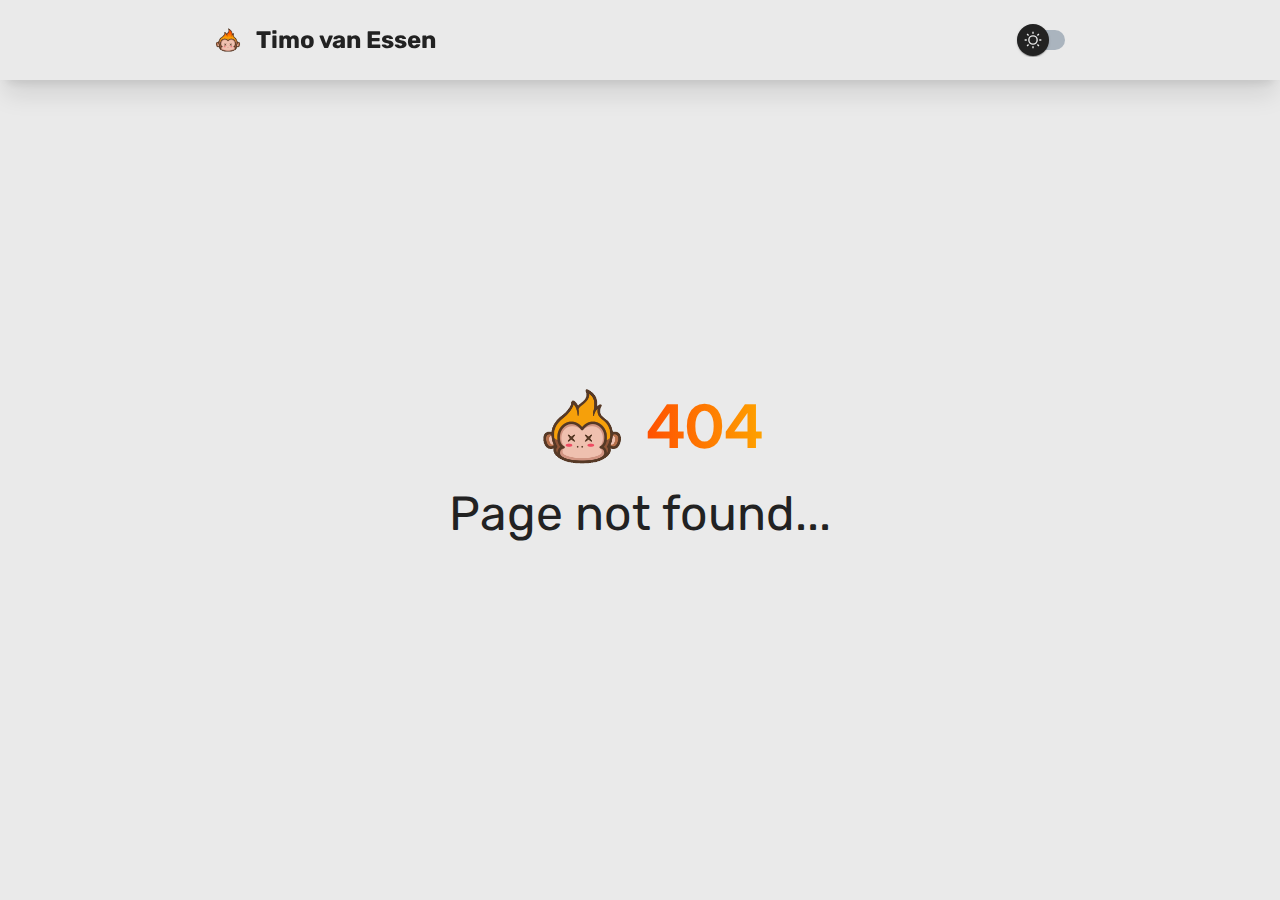
==== index.html @ e073c3da "Updates" ====
<!doctype html><html lang="en"><head><meta charset="utf-8"/><link rel="icon" href="/images/favicon-64x64.png"/><meta name="viewport" content="width=device-width,initial-scale=1"/><meta name="theme-color" content="#000000"/><meta name="description" content="Portfolio Timo van Essen"/><meta property="og:title" content="Portfolio"/><meta property="og:type" content="website"/><meta property="og:url" content=""/><meta property="og:image" content="/transparent_b.gif"/><meta property="og:description" content="Hello I'm tymish! ;)"/><meta name="theme-color" content="#333"/><link rel="apple-touch-icon" href="/logo192.png"/><link rel="manifest" href="/manifest.json"/><title>Portfolio Timo</title><script defer="defer" src="/static/js/main.4c21c8a5.js"></script><link href="/static/css/main.66a702f2.css" rel="stylesheet"></head><body><form name="test" netlify netlify-honeypot="bot-field" hidden><input name="name"/> <input type="email" name="email"/> <textarea name="message"></textarea></form><noscript>You need to enable JavaScript to run this app.</noscript><div id="root"></div></body></html>
---- static/css/main.66a702f2.css ----
@import url(https://fonts.googleapis.com/css2?family=Roboto:wght@300;400;500;700&display=swap);@import url(https://fonts.googleapis.com/css2?family=Quicksand:wght@300;400;500;600;700&display=swap);@import url(https://fonts.googleapis.com/css2?family=Inter:wght@100;200;300;400;500;600;700;800;900&display=swap);@import url(https://fonts.googleapis.com/css2?family=Rubik:wght@300;400;700&display=swap);@import url(https://fonts.googleapis.com/icon?family=Material+Icons);

/* 
! tailwindcss v3.0.15 | MIT License | https://tailwindcss.com 
*/*,:after,:before{border:0 solid #e5e7eb;box-sizing:border-box}:after,:before{--tw-content:""}html{-webkit-text-size-adjust:100%;font-family:ui-sans-serif,system-ui,-apple-system,BlinkMacSystemFont,Segoe UI,Roboto,Helvetica Neue,Arial,Noto Sans,sans-serif,Apple Color Emoji,Segoe UI Emoji,Segoe UI Symbol,Noto Color Emoji;line-height:1.5;tab-size:4}body{line-height:inherit;margin:0}hr{border-top-width:1px;color:inherit;height:0}abbr:where([title]){-webkit-text-decoration:underline dotted;text-decoration:underline dotted}h1,h2,h3,h4,h5,h6{font-size:inherit;font-weight:inherit}a{color:inherit;text-decoration:inherit}b,strong{font-weight:bolder}code,kbd,pre,samp{font-family:ui-monospace,SFMono-Regular,Menlo,Monaco,Consolas,Liberation Mono,Courier New,monospace;font-size:1em}small{font-size:80%}sub,sup{font-size:75%;line-height:0;position:relative;vertical-align:baseline}sub{bottom:-.25em}sup{top:-.5em}table{border-collapse:collapse;border-color:inherit;text-indent:0}button,input,optgroup,select,textarea{color:inherit;font-family:inherit;font-size:100%;line-height:inherit;margin:0;padding:0}button,select{text-transform:none}[type=button],[type=reset],[type=submit],button{-webkit-appearance:button;background-color:transparent;background-image:none}:-moz-focusring{outline:auto}:-moz-ui-invalid{box-shadow:none}progress{vertical-align:baseline}::-webkit-inner-spin-button,::-webkit-outer-spin-button{height:auto}[type=search]{-webkit-appearance:textfield;outline-offset:-2px}::-webkit-search-decoration{-webkit-appearance:none}::-webkit-file-upload-button{-webkit-appearance:button;font:inherit}summary{display:list-item}blockquote,dd,dl,figure,h1,h2,h3,h4,h5,h6,hr,p,pre{margin:0}fieldset{margin:0}fieldset,legend{padding:0}menu,ol,ul{list-style:none;margin:0;padding:0}textarea{resize:vertical}input::-webkit-input-placeholder,textarea::-webkit-input-placeholder{color:#9ca3af;opacity:1}input:-ms-input-placeholder,textarea:-ms-input-placeholder{color:#9ca3af;opacity:1}input::placeholder,textarea::placeholder{color:#9ca3af;opacity:1}[role=button],button{cursor:pointer}:disabled{cursor:default}audio,canvas,embed,iframe,img,object,svg,video{display:block;vertical-align:middle}img,video{height:auto;max-width:100%}[hidden]{display:none}*,:after,:before{--tw-translate-x:0;--tw-translate-y:0;--tw-rotate:0;--tw-skew-x:0;--tw-skew-y:0;--tw-scale-x:1;--tw-scale-y:1;--tw-pan-x: ;--tw-pan-y: ;--tw-pinch-zoom: ;--tw-scroll-snap-strictness:proximity;--tw-ordinal: ;--tw-slashed-zero: ;--tw-numeric-figure: ;--tw-numeric-spacing: ;--tw-numeric-fraction: ;--tw-ring-inset: ;--tw-ring-offset-width:0px;--tw-ring-offset-color:#fff;--tw-ring-color:rgba(59,130,246,.5);--tw-ring-offset-shadow:0 0 #0000;--tw-ring-shadow:0 0 #0000;--tw-shadow:0 0 #0000;--tw-shadow-colored:0 0 #0000;--tw-blur: ;--tw-brightness: ;--tw-contrast: ;--tw-grayscale: ;--tw-hue-rotate: ;--tw-invert: ;--tw-saturate: ;--tw-sepia: ;--tw-drop-shadow: ;--tw-backdrop-blur: ;--tw-backdrop-brightness: ;--tw-backdrop-contrast: ;--tw-backdrop-grayscale: ;--tw-backdrop-hue-rotate: ;--tw-backdrop-invert: ;--tw-backdrop-opacity: ;--tw-backdrop-saturate: ;--tw-backdrop-sepia: }.fixed{position:fixed}.absolute{position:absolute}.relative{position:relative}.inset-x-0{left:0;right:0}.top-0{top:0}.col-span-3{grid-column:span 3/span 3}.m-4{margin:1rem}.my-8{margin-bottom:2rem;margin-top:2rem}.mx-2{margin-left:.5rem;margin-right:.5rem}.mx-8{margin-left:2rem;margin-right:2rem}.mx-auto{margin-left:auto;margin-right:auto}.mx-4{margin-left:1rem;margin-right:1rem}.mt-8{margin-top:2rem}.mb-6{margin-bottom:1.5rem}.mt-6{margin-top:1.5rem}.flex{display:flex}.grid{display:grid}.hidden{display:none}.h-32{height:8rem}.h-20{height:5rem}.h-full{height:100%}.h-48{height:12rem}.min-h-screen{min-height:100vh}.w-full{width:100%}.w-32{width:8rem}.w-72{width:18rem}.max-w-sm{max-width:24rem}.max-w-4xl{max-width:56rem}.flex-grow{flex-grow:1}.basis-1\/2{flex-basis:50%}.transform{-webkit-transform:translate(var(--tw-translate-x),var(--tw-translate-y)) rotate(var(--tw-rotate)) skewX(var(--tw-skew-x)) skewY(var(--tw-skew-y)) scaleX(var(--tw-scale-x)) scaleY(var(--tw-scale-y));transform:translate(var(--tw-translate-x),var(--tw-translate-y)) rotate(var(--tw-rotate)) skewX(var(--tw-skew-x)) skewY(var(--tw-skew-y)) scaleX(var(--tw-scale-x)) scaleY(var(--tw-scale-y))}.resize{resize:both}.grid-cols-3{grid-template-columns:repeat(3,minmax(0,1fr))}.grid-cols-1{grid-template-columns:repeat(1,minmax(0,1fr))}.flex-col{flex-direction:column}.place-items-center{place-items:center}.items-center{align-items:center}.justify-end{justify-content:flex-end}.justify-center{justify-content:center}.justify-between{justify-content:space-between}.gap-2{gap:.5rem}.gap-8{gap:2rem}.gap-16{gap:4rem}.gap-6{gap:1.5rem}.space-x-4>:not([hidden])~:not([hidden]){--tw-space-x-reverse:0;margin-left:calc(1rem*(1 - var(--tw-space-x-reverse)));margin-right:calc(1rem*var(--tw-space-x-reverse))}.space-x-2>:not([hidden])~:not([hidden]){--tw-space-x-reverse:0;margin-left:calc(.5rem*(1 - var(--tw-space-x-reverse)));margin-right:calc(.5rem*var(--tw-space-x-reverse))}.self-center{align-self:center}.rounded-xl{border-radius:.75rem}.border-t-2{border-top-width:2px}.border-inherit{border-color:inherit}.bg-violet-700{--tw-bg-opacity:1;background-color:rgb(109 40 217/var(--tw-bg-opacity))}.bg-opacity-60{--tw-bg-opacity:0.6}.bg-cover{background-size:cover}.p-1{padding:.25rem}.py-32{padding-bottom:8rem;padding-top:8rem}.px-4{padding-left:1rem;padding-right:1rem}.pb-2{padding-bottom:.5rem}.pt-2{padding-top:.5rem}.pb-3{padding-bottom:.75rem}.text-center{text-align:center}.font-inter{font-family:Inter,sans-serif}.text-xl{font-size:1.25rem;line-height:1.75rem}.text-2xl{font-size:1.5rem;line-height:2rem}.text-4xl{font-size:2.25rem;line-height:2.5rem}.text-6xl{font-size:3.75rem;line-height:1}.text-5xl{font-size:3rem;line-height:1}.font-extrabold{font-weight:800}.font-bold{font-weight:700}.shadow-xl{--tw-shadow:0 20px 25px -5px rgba(0,0,0,.1),0 8px 10px -6px rgba(0,0,0,.1);--tw-shadow-colored:0 20px 25px -5px var(--tw-shadow-color),0 8px 10px -6px var(--tw-shadow-color);box-shadow:0 0 #0000,0 0 #0000,var(--tw-shadow);box-shadow:var(--tw-ring-offset-shadow,0 0 #0000),var(--tw-ring-shadow,0 0 #0000),var(--tw-shadow)}.transition{transition-duration:.15s;transition-property:color,background-color,border-color,fill,stroke,opacity,box-shadow,-webkit-text-decoration-color,-webkit-transform,-webkit-filter,-webkit-backdrop-filter;transition-property:color,background-color,border-color,text-decoration-color,fill,stroke,opacity,box-shadow,transform,filter,backdrop-filter;transition-property:color,background-color,border-color,text-decoration-color,fill,stroke,opacity,box-shadow,transform,filter,backdrop-filter,-webkit-text-decoration-color,-webkit-transform,-webkit-filter,-webkit-backdrop-filter;transition-timing-function:cubic-bezier(.4,0,.2,1)}@media (min-width:640px){.sm\:col-span-2{grid-column:span 2/span 2}.sm\:m-8{margin:2rem}.sm\:mx-8{margin-left:2rem;margin-right:2rem}.sm\:flex{display:flex}.sm\:hidden{display:none}.sm\:h-64{height:16rem}.sm\:w-96{width:24rem}.sm\:max-w-sm{max-width:24rem}.sm\:grid-cols-3{grid-template-columns:repeat(3,minmax(0,1fr))}.sm\:justify-between{justify-content:space-between}}@media (min-width:768px){.md\:mx-4{margin-left:1rem;margin-right:1rem}.md\:mx-0{margin-left:0;margin-right:0}.md\:block{display:block}.md\:h-48{height:12rem}.md\:w-96{width:24rem}.md\:w-64{width:16rem}.md\:w-48{width:12rem}.md\:max-w-md{max-width:28rem}.md\:max-w-4xl{max-width:56rem}.md\:grid-cols-2{grid-template-columns:repeat(2,minmax(0,1fr))}.md\:justify-center{justify-content:center}.md\:text-4xl{font-size:2.25rem;line-height:2.5rem}.md\:text-2xl{font-size:1.5rem;line-height:2rem}}@media (min-width:1024px){.lg\:mx-96{margin-left:24rem;margin-right:24rem}.lg\:flex{display:flex}.lg\:h-64{height:16rem}.lg\:w-64{width:16rem}.lg\:max-w-7xl{max-width:80rem}.lg\:grid-cols-4{grid-template-columns:repeat(4,minmax(0,1fr))}.lg\:grid-cols-2{grid-template-columns:repeat(2,minmax(0,1fr))}}@media (min-width:1280px){.xl\:grid-cols-3{grid-template-columns:repeat(3,minmax(0,1fr))}}.navbar{z-index:10}.mobile-menu,.navbar{background-color:var(--background-color);color:var(--text-color);transition:var(--dark-mode-transition)}:root{--background-color:#eaeaea;--text-color:#222;--hover-color:#aeaeae;--tw-shadow-color:#000;--dark-mode-transition:background-color 1.5s,color 1.5s;--primary-color:#ff9d00;--linear-gradient:linear-gradient(90deg,#ff5001,#fea200)}[data-theme=dark]{--background-color:#222;--text-color:#eaeaea;--hover-color:#444;--tw-shadow-color:#fff}[data-theme=dark][data-theme-initial=true]{--dark-mode-transition:none}body{background-color:#eaeaea;background-color:var(--background-color);color:#222;color:var(--text-color);font-family:Rubik,sans-serif;transition:background-color 1.5s,color 1.5s;transition:var(--dark-mode-transition)}svg path{fill:currentColor}.no-scroll{overflow:hidden}a:active{color:#222;color:var(--text-color)}main{margin-top:6rem}.rsis-container>div{background-position:50%!important;background-repeat:no-repeat!important;background-size:contain!important}.blur-filter{-webkit-filter:blur(1.75px);filter:blur(1.75px)}.gradient-text{-webkit-text-fill-color:transparent;background:#6312c7;background:var(--linear-gradient);background-clip:text;-webkit-background-clip:text}.headerAnchor{display:block;position:relative;top:-5rem;visibility:hidden}.title{font-size:2rem;font-weight:700}.project-title{background:var(--background-color);color:var(--text-color)}.btn{background:var(--text-color);border-radius:12px;color:var(--background-color);font-family:Inter,sans-serif;padding:12px}.btn:focus,.btn:hover{background:var(--linear-gradient);color:var(--text-color)}.btn:focus,[data-theme=light] .btn:hover{color:var(--background-color)}.social path{stroke:var(--text-color);stroke-width:8px;color:var(--text-color)}.social{-webkit-filter:var(--social-box-shadow);filter:var(--social-box-shadow);transition:.35s}.social:focus,.social:hover{opacity:75%}.react-spinner-loader-swing div{border-radius:50%;float:left;height:1em;width:1em}.react-spinner-loader-swing div:first-of-type{background:linear-gradient(90deg,#385c78 0,#325774)}.react-spinner-loader-swing div:nth-of-type(2){background:linear-gradient(90deg,#325774 0,#47536a)}.react-spinner-loader-swing div:nth-of-type(3){background:linear-gradient(90deg,#4a5369 0,#6b4d59)}.react-spinner-loader-swing div:nth-of-type(4){background:linear-gradient(90deg,#744c55 0,#954646)}.react-spinner-loader-swing div:nth-of-type(5){background:linear-gradient(90deg,#9c4543 0,#bb4034)}.react-spinner-loader-swing div:nth-of-type(6){background:linear-gradient(90deg,#c33f31 0,#d83b27)}.react-spinner-loader-swing div:nth-of-type(7){background:linear-gradient(90deg,#da3b26 0,#db412c)}.react-spinner-loader-shadow{clear:left;padding-top:1.5em}.react-spinner-loader-shadow div{background:#e3dbd2;border-radius:50%;-webkit-filter:blur(1px);filter:blur(1px);float:left;height:.25em;width:1em}.react-spinner-loader-shadow .react-spinner-loader-shadow-l{background:#d5d8d6}.react-spinner-loader-shadow .react-spinner-loader-shadow-r{background:#eed3ca}@-webkit-keyframes ball-l{0%,50%{-webkit-transform:rotate(0) translateX(0);transform:rotate(0) translateX(0)}to{-webkit-transform:rotate(50deg) translateX(-2.5em);transform:rotate(50deg) translateX(-2.5em)}}@keyframes ball-l{0%,50%{-webkit-transform:rotate(0) translate(0);transform:rotate(0) translateX(0)}to{-webkit-transform:rotate(50deg) translateX(-2.5em);transform:rotate(50deg) translateX(-2.5em)}}@-webkit-keyframes ball-r{0%{-webkit-transform:rotate(-50deg) translateX(2.5em);transform:rotate(-50deg) translateX(2.5em)}50%,to{-webkit-transform:rotate(0) translateX(0);transform:rotate(0) translateX(0)}}@keyframes ball-r{0%{-webkit-transform:rotate(-50deg) translateX(2.5em);transform:rotate(-50deg) translateX(2.5em)}50%,to{-webkit-transform:rotate(0) translateX(0);transform:rotate(0) translateX(0)}}@-webkit-keyframes shadow-l-n{0%,50%{opacity:.5;-webkit-transform:translateX(0);transform:translateX(0)}to{opacity:.125;-webkit-transform:translateX(-1.57em);transform:translateX(-1.75em)}}@keyframes shadow-l-n{0%,50%{opacity:.5;-webkit-transform:translateX(0);transform:translateX(0)}to{opacity:.125;-webkit-transform:translateX(-1.75);transform:translateX(-1.75em)}}@-webkit-keyframes shadow-r-n{0%{opacity:.125;-webkit-transform:translateX(1.75em);transform:translateX(1.75em)}50%,to{opacity:.5;-webkit-transform:translateX(0);transform:translateX(0)}}@keyframes shadow-r-n{0%{opacity:.125;-webkit-transform:translateX(1.75em);transform:translateX(1.75em)}50%,to{opacity:.5;-webkit-transform:translateX(0);transform:translateX(0)}}.react-spinner-loader-swing-l{-webkit-animation:ball-l .425s ease-in-out infinite alternate;animation:ball-l .425s ease-in-out infinite alternate}.react-spinner-loader-swing-r{-webkit-animation:ball-r .425s ease-in-out infinite alternate;animation:ball-r .425s ease-in-out infinite alternate}.react-spinner-loader-shadow-l{-webkit-animation:shadow-l-n .425s ease-in-out infinite alternate;animation:shadow-l-n .425s ease-in-out infinite alternate}.react-spinner-loader-shadow-r{-webkit-animation:shadow-r-n .425s ease-in-out infinite alternate;animation:shadow-r-n .425s ease-in-out infinite alternate}.react-spinner-loader-svg-calLoader{animation:loader-spin 1.4s linear infinite;-webkit-animation:loader-spin 1.4s linear infinite;height:230px;-webkit-transform-origin:115px 115px;transform-origin:115px 115px;width:230px}.react-spinner-loader-svg-cal-loader__path{animation:loader-path 1.4s ease-in-out infinite;-webkit-animation:loader-path 1.4s ease-in-out infinite}@-webkit-keyframes loader-spin{to{-webkit-transform:rotate(1turn);transform:rotate(1turn)}}@keyframes loader-spin{to{-webkit-transform:rotate(1turn);transform:rotate(1turn)}}@-webkit-keyframes loader-path{0%{stroke-dasharray:0,580,0,0,0,0,0,0,0}50%{stroke-dasharray:0,450,10,30,10,30,10,30,10}to{stroke-dasharray:0,580,0,0,0,0,0,0,0}}@keyframes loader-path{0%{stroke-dasharray:0,580,0,0,0,0,0,0,0}50%{stroke-dasharray:0,450,10,30,10,30,10,30,10}to{stroke-dasharray:0,580,0,0,0,0,0,0,0}}.react-spinner-loader-svg svg{-webkit-transform-origin:50% 65%;transform-origin:50% 65%}.react-spinner-loader-svg svg polygon{stroke-dasharray:17;-webkit-animation:dash 2.5s cubic-bezier(.35,.04,.63,.95) infinite;animation:dash 2.5s cubic-bezier(.35,.04,.63,.95) infinite}@-webkit-keyframes dash{to{stroke-dashoffset:136}}@keyframes dash{to{stroke-dashoffset:136}}@-webkit-keyframes rotate{to{-webkit-transform:rotate(1turn);transform:rotate(1turn)}}@keyframes rotate{to{-webkit-transform:rotate(1turn);transform:rotate(1turn)}}
/*# sourceMappingURL=main.66a702f2.css.map*/
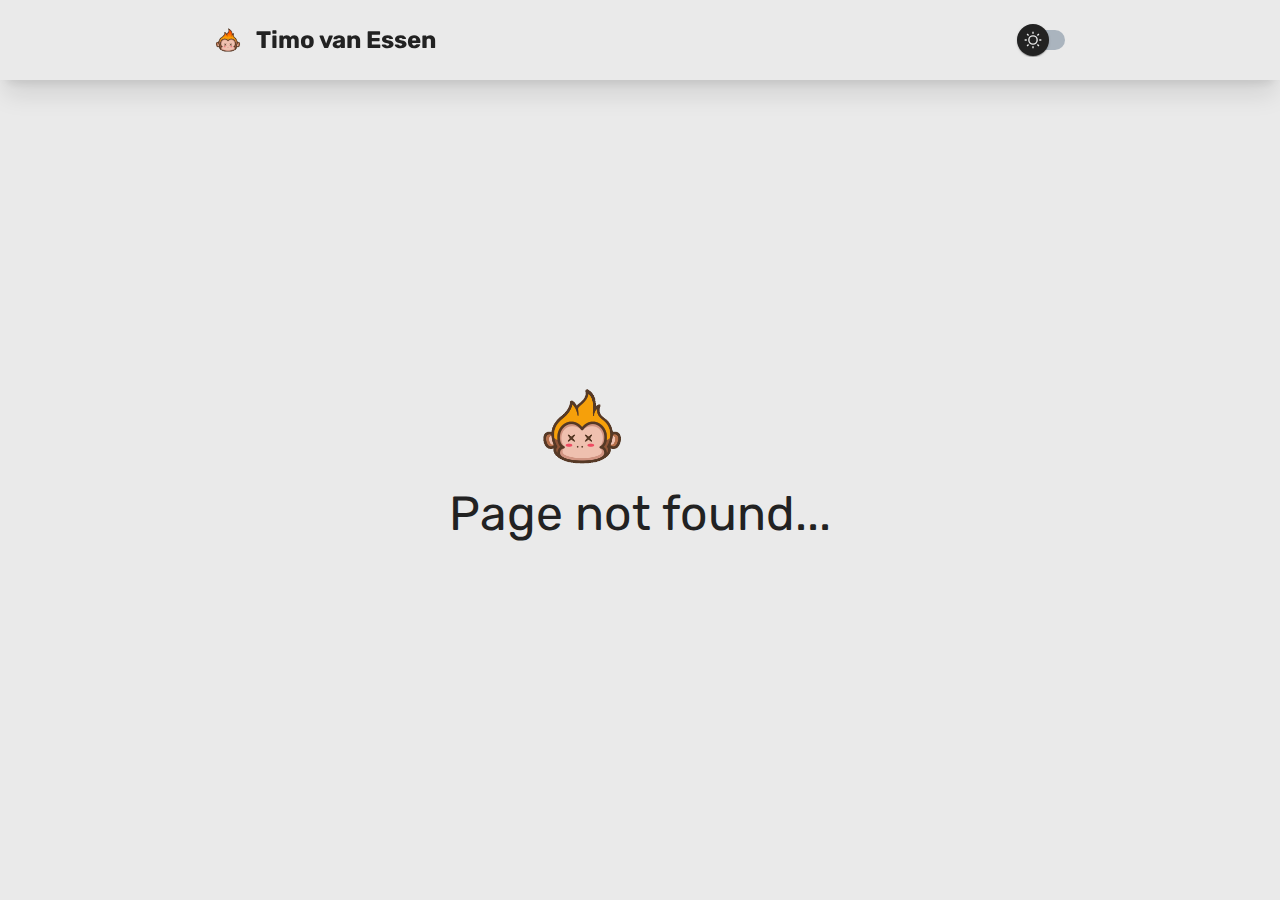
==== commit 542bbebf: "Updates" ====
--- a/index.html
+++ b/index.html
@@ -1 +1 @@
-<!doctype html><html lang="en"><head><meta charset="utf-8"/><link rel="icon" href="/images/favicon-64x64.png"/><meta name="viewport" content="width=device-width,initial-scale=1"/><meta name="theme-color" content="#000000"/><meta name="description" content="Portfolio Timo van Essen"/><meta property="og:title" content="Portfolio"/><meta property="og:type" content="website"/><meta property="og:url" content=""/><meta property="og:image" content="/transparent_b.gif"/><meta property="og:description" content="Hello I'm tymish! ;)"/><meta name="theme-color" content="#333"/><link rel="apple-touch-icon" href="/logo192.png"/><link rel="manifest" href="/manifest.json"/><title>Portfolio Timo</title><script defer="defer" src="/static/js/main.4c21c8a5.js"></script><link href="/static/css/main.66a702f2.css" rel="stylesheet"></head><body><form name="test" netlify netlify-honeypot="bot-field" hidden><input name="name"/> <input type="email" name="email"/> <textarea name="message"></textarea></form><noscript>You need to enable JavaScript to run this app.</noscript><div id="root"></div></body></html>+<!doctype html><html lang="en"><head><meta charset="utf-8"/><link rel="icon" href="/images/favicon-64x64.png"/><meta name="viewport" content="width=device-width,initial-scale=1"/><meta name="theme-color" content="#000000"/><meta name="description" content="Portfolio Timo van Essen"/><meta property="og:title" content="Portfolio"/><meta property="og:type" content="website"/><meta property="og:url" content=""/><meta property="og:image" content="/transparent_b.gif"/><meta property="og:description" content="Hello I'm tymish! ;)"/><meta name="theme-color" content="#333"/><link rel="apple-touch-icon" href="/logo192.png"/><link rel="manifest" href="/manifest.json"/><title>Portfolio Timo</title><script defer="defer" src="/static/js/main.0583b42e.js"></script><link href="/static/css/main.79dd9ad9.css" rel="stylesheet"></head><body><form name="test" netlify netlify-honeypot="bot-field" hidden><input name="name"/> <input type="email" name="email"/> <textarea name="message"></textarea></form><noscript>You need to enable JavaScript to run this app.</noscript><div id="root"></div></body></html>--- a/static/css/main.79dd9ad9.css
+++ b/static/css/main.79dd9ad9.css
@@ -0,0 +1,6 @@
+@import url(https://fonts.googleapis.com/css2?family=Roboto:wght@300;400;500;700&display=swap);@import url(https://fonts.googleapis.com/css2?family=Inter:wght@100;200;300;400;500;600;700;800;900&display=swap);@import url(https://fonts.googleapis.com/css2?family=Rubik:wght@300;400;700&display=swap);@import url(https://fonts.googleapis.com/icon?family=Material+Icons);
+
+/* 
+! tailwindcss v3.0.15 | MIT License | https://tailwindcss.com 
+*/*,:after,:before{border:0 solid #e5e7eb;box-sizing:border-box}:after,:before{--tw-content:""}html{-webkit-text-size-adjust:100%;font-family:ui-sans-serif,system-ui,-apple-system,BlinkMacSystemFont,Segoe UI,Roboto,Helvetica Neue,Arial,Noto Sans,sans-serif,Apple Color Emoji,Segoe UI Emoji,Segoe UI Symbol,Noto Color Emoji;line-height:1.5;tab-size:4}body{line-height:inherit;margin:0}hr{border-top-width:1px;color:inherit;height:0}abbr:where([title]){-webkit-text-decoration:underline dotted;text-decoration:underline dotted}h1,h2,h3,h4,h5,h6{font-size:inherit;font-weight:inherit}a{color:inherit;text-decoration:inherit}b,strong{font-weight:bolder}code,kbd,pre,samp{font-family:ui-monospace,SFMono-Regular,Menlo,Monaco,Consolas,Liberation Mono,Courier New,monospace;font-size:1em}small{font-size:80%}sub,sup{font-size:75%;line-height:0;position:relative;vertical-align:baseline}sub{bottom:-.25em}sup{top:-.5em}table{border-collapse:collapse;border-color:inherit;text-indent:0}button,input,optgroup,select,textarea{color:inherit;font-family:inherit;font-size:100%;line-height:inherit;margin:0;padding:0}button,select{text-transform:none}[type=button],[type=reset],[type=submit],button{-webkit-appearance:button;background-color:transparent;background-image:none}:-moz-focusring{outline:auto}:-moz-ui-invalid{box-shadow:none}progress{vertical-align:baseline}::-webkit-inner-spin-button,::-webkit-outer-spin-button{height:auto}[type=search]{-webkit-appearance:textfield;outline-offset:-2px}::-webkit-search-decoration{-webkit-appearance:none}::-webkit-file-upload-button{-webkit-appearance:button;font:inherit}summary{display:list-item}blockquote,dd,dl,figure,h1,h2,h3,h4,h5,h6,hr,p,pre{margin:0}fieldset{margin:0}fieldset,legend{padding:0}menu,ol,ul{list-style:none;margin:0;padding:0}textarea{resize:vertical}input::-webkit-input-placeholder,textarea::-webkit-input-placeholder{color:#9ca3af;opacity:1}input:-ms-input-placeholder,textarea:-ms-input-placeholder{color:#9ca3af;opacity:1}input::placeholder,textarea::placeholder{color:#9ca3af;opacity:1}[role=button],button{cursor:pointer}:disabled{cursor:default}audio,canvas,embed,iframe,img,object,svg,video{display:block;vertical-align:middle}img,video{height:auto;max-width:100%}[hidden]{display:none}*,:after,:before{--tw-translate-x:0;--tw-translate-y:0;--tw-rotate:0;--tw-skew-x:0;--tw-skew-y:0;--tw-scale-x:1;--tw-scale-y:1;--tw-pan-x: ;--tw-pan-y: ;--tw-pinch-zoom: ;--tw-scroll-snap-strictness:proximity;--tw-ordinal: ;--tw-slashed-zero: ;--tw-numeric-figure: ;--tw-numeric-spacing: ;--tw-numeric-fraction: ;--tw-ring-inset: ;--tw-ring-offset-width:0px;--tw-ring-offset-color:#fff;--tw-ring-color:rgba(59,130,246,.5);--tw-ring-offset-shadow:0 0 #0000;--tw-ring-shadow:0 0 #0000;--tw-shadow:0 0 #0000;--tw-shadow-colored:0 0 #0000;--tw-blur: ;--tw-brightness: ;--tw-contrast: ;--tw-grayscale: ;--tw-hue-rotate: ;--tw-invert: ;--tw-saturate: ;--tw-sepia: ;--tw-drop-shadow: ;--tw-backdrop-blur: ;--tw-backdrop-brightness: ;--tw-backdrop-contrast: ;--tw-backdrop-grayscale: ;--tw-backdrop-hue-rotate: ;--tw-backdrop-invert: ;--tw-backdrop-opacity: ;--tw-backdrop-saturate: ;--tw-backdrop-sepia: }.fixed{position:fixed}.absolute{position:absolute}.relative{position:relative}.inset-x-0{left:0;right:0}.top-0{top:0}.col-span-3{grid-column:span 3/span 3}.m-4{margin:1rem}.my-8{margin-bottom:2rem;margin-top:2rem}.mx-8{margin-left:2rem;margin-right:2rem}.mx-auto{margin-left:auto;margin-right:auto}.mx-4{margin-left:1rem;margin-right:1rem}.mt-8{margin-top:2rem}.flex{display:flex}.grid{display:grid}.hidden{display:none}.h-32{height:8rem}.h-20{height:5rem}.h-full{height:100%}.h-48{height:12rem}.min-h-screen{min-height:100vh}.w-full{width:100%}.w-32{width:8rem}.w-72{width:18rem}.max-w-sm{max-width:24rem}.max-w-4xl{max-width:56rem}.basis-1\/2{flex-basis:50%}.transform{-webkit-transform:translate(var(--tw-translate-x),var(--tw-translate-y)) rotate(var(--tw-rotate)) skewX(var(--tw-skew-x)) skewY(var(--tw-skew-y)) scaleX(var(--tw-scale-x)) scaleY(var(--tw-scale-y));transform:translate(var(--tw-translate-x),var(--tw-translate-y)) rotate(var(--tw-rotate)) skewX(var(--tw-skew-x)) skewY(var(--tw-skew-y)) scaleX(var(--tw-scale-x)) scaleY(var(--tw-scale-y))}.grid-cols-3{grid-template-columns:repeat(3,minmax(0,1fr))}.grid-cols-1{grid-template-columns:repeat(1,minmax(0,1fr))}.flex-col{flex-direction:column}.place-items-center{place-items:center}.items-center{align-items:center}.justify-end{justify-content:flex-end}.justify-center{justify-content:center}.justify-between{justify-content:space-between}.gap-2{gap:.5rem}.gap-8{gap:2rem}.gap-16{gap:4rem}.gap-6{gap:1.5rem}.space-x-4>:not([hidden])~:not([hidden]){--tw-space-x-reverse:0;margin-left:calc(1rem*(1 - var(--tw-space-x-reverse)));margin-right:calc(1rem*var(--tw-space-x-reverse))}.space-x-2>:not([hidden])~:not([hidden]){--tw-space-x-reverse:0;margin-left:calc(.5rem*(1 - var(--tw-space-x-reverse)));margin-right:calc(.5rem*var(--tw-space-x-reverse))}.self-center{align-self:center}.rounded-xl{border-radius:.75rem}.bg-violet-700{--tw-bg-opacity:1;background-color:rgb(109 40 217/var(--tw-bg-opacity))}.p-1{padding:.25rem}.px-4{padding-left:1rem;padding-right:1rem}.pb-2{padding-bottom:.5rem}.pt-2{padding-top:.5rem}.pb-3{padding-bottom:.75rem}.text-center{text-align:center}.font-inter{font-family:Inter,sans-serif}.text-xl{font-size:1.25rem;line-height:1.75rem}.text-2xl{font-size:1.5rem;line-height:2rem}.text-6xl{font-size:3.75rem;line-height:1}.text-5xl{font-size:3rem;line-height:1}.font-bold{font-weight:700}.shadow-xl{--tw-shadow:0 20px 25px -5px rgba(0,0,0,.1),0 8px 10px -6px rgba(0,0,0,.1);--tw-shadow-colored:0 20px 25px -5px var(--tw-shadow-color),0 8px 10px -6px var(--tw-shadow-color);box-shadow:0 0 #0000,0 0 #0000,var(--tw-shadow);box-shadow:var(--tw-ring-offset-shadow,0 0 #0000),var(--tw-ring-shadow,0 0 #0000),var(--tw-shadow)}.transition{transition-duration:.15s;transition-property:color,background-color,border-color,fill,stroke,opacity,box-shadow,-webkit-text-decoration-color,-webkit-transform,-webkit-filter,-webkit-backdrop-filter;transition-property:color,background-color,border-color,text-decoration-color,fill,stroke,opacity,box-shadow,transform,filter,backdrop-filter;transition-property:color,background-color,border-color,text-decoration-color,fill,stroke,opacity,box-shadow,transform,filter,backdrop-filter,-webkit-text-decoration-color,-webkit-transform,-webkit-filter,-webkit-backdrop-filter;transition-timing-function:cubic-bezier(.4,0,.2,1)}@media (min-width:640px){.sm\:col-span-2{grid-column:span 2/span 2}.sm\:m-8{margin:2rem}.sm\:mx-8{margin-left:2rem;margin-right:2rem}.sm\:mx-0{margin-left:0;margin-right:0}.sm\:flex{display:flex}.sm\:hidden{display:none}.sm\:h-64{height:16rem}.sm\:w-96{width:24rem}.sm\:grid-cols-3{grid-template-columns:repeat(3,minmax(0,1fr))}.sm\:justify-between{justify-content:space-between}}@media (min-width:768px){.md\:mx-0{margin-left:0;margin-right:0}.md\:block{display:block}.md\:h-48{height:12rem}.md\:w-96{width:24rem}.md\:w-64{width:16rem}.md\:w-48{width:12rem}.md\:max-w-md{max-width:28rem}.md\:grid-cols-2{grid-template-columns:repeat(2,minmax(0,1fr))}.md\:justify-center{justify-content:center}.md\:text-4xl{font-size:2.25rem;line-height:2.5rem}.md\:text-2xl{font-size:1.5rem;line-height:2rem}}@media (min-width:1024px){.lg\:flex{display:flex}.lg\:h-64{height:16rem}.lg\:w-64{width:16rem}.lg\:grid-cols-4{grid-template-columns:repeat(4,minmax(0,1fr))}.lg\:grid-cols-2{grid-template-columns:repeat(2,minmax(0,1fr))}}@media (min-width:1280px){.xl\:grid-cols-3{grid-template-columns:repeat(3,minmax(0,1fr))}}.navbar{z-index:10}.mobile-menu,.navbar{background-color:var(--background-color);color:var(--text-color);transition:var(--dark-mode-transition)}:root{--background-color:#eaeaea;--text-color:#222;--hover-color:#aeaeae;--tw-shadow-color:#000;--dark-mode-transition:background-color 1.5s,color 1.5s;--overlay-animation-duration:425ms}[data-theme=dark]{--background-color:#222;--text-color:#eaeaea;--hover-color:#444;--tw-shadow-color:#fff}[data-theme=dark][data-theme-initial=true]{--dark-mode-transition:none}body{background-color:#eaeaea;background-color:var(--background-color);color:#222;color:var(--text-color);font-family:Rubik,sans-serif;scrollbar-width:none;transition:background-color 1.5s,color 1.5s;transition:var(--dark-mode-transition)}svg path{fill:currentColor}.no-scroll{overflow:hidden}a:active{color:#222;color:var(--text-color)}main{margin-top:6rem}.rsis-container>div{background-position:50%!important;background-repeat:no-repeat!important;background-size:contain!important}@-webkit-keyframes blur-fade-in{0%{-webkit-filter:blur(0);filter:blur(0)}to{-webkit-filter:blur(1.75px);filter:blur(1.75px)}}@keyframes blur-fade-in{0%{-webkit-filter:blur(0);filter:blur(0)}to{-webkit-filter:blur(1.75px);filter:blur(1.75px)}}@-webkit-keyframes blur-fade-out{0%{-webkit-filter:blur(1.75px);filter:blur(1.75px)}to{-webkit-filter:blur(0);filter:blur(0)}}@keyframes blur-fade-out{0%{-webkit-filter:blur(1.75px);filter:blur(1.75px)}to{-webkit-filter:blur(0);filter:blur(0)}}.blur-filter{-webkit-animation-duration:425ms;animation-duration:425ms;-webkit-animation-duration:var(--overlay-animation-duration);animation-duration:var(--overlay-animation-duration);-webkit-animation-fill-mode:forwards;animation-fill-mode:forwards}.gradient-text{-webkit-text-fill-color:transparent;background:#6312c7;background:var(--linear-gradient);background-clip:text;-webkit-background-clip:text}.headerAnchor{display:block;position:relative;top:-5rem;visibility:hidden}.title{font-size:2rem;font-weight:700}@-webkit-keyframes shrink{0%{-webkit-transform:scale(1.3);transform:scale(1.3)}to{-webkit-transform:scale(1);transform:scale(1)}}@keyframes shrink{0%{-webkit-transform:scale(1.3);transform:scale(1.3)}to{-webkit-transform:scale(1);transform:scale(1)}}.project-title{--title-font-size:1.5rem;color:#eaeaea;font-size:var(--title-font-size);left:0;margin:auto;position:absolute;right:0;top:calc(50% - var(--title-font-size))}@-webkit-keyframes fade-out{0%{opacity:1}to{opacity:0}}@keyframes fade-out{0%{opacity:1}to{opacity:0}}@-webkit-keyframes fade-in{0%{opacity:0}to{opacity:1}}@keyframes fade-in{0%{opacity:0}to{opacity:1}}.project-card{cursor:pointer;overflow:hidden;position:relative}.project-card:hover .project-title{-webkit-animation:shrink .4s;animation:shrink .4s;-webkit-animation-fill-mode:forwards;animation-fill-mode:forwards}.project-preview-background{background-position:50%;background-size:cover;height:100%;position:relative;top:-100%;transition:opacity .4s ease-in-out,-webkit-transform .4s ease-in-out;transition:opacity .4s ease-in-out,transform .4s ease-in-out;transition:opacity .4s ease-in-out,transform .4s ease-in-out,-webkit-transform .4s ease-in-out;width:100%}.project-preview-background:hover{-webkit-animation-duration:.5s;animation-duration:.5s;-webkit-animation-fill-mode:forwards;animation-fill-mode:forwards;-webkit-animation-name:fade-out;animation-name:fade-out}.project-background{background-blend-mode:overlay;background-position:50%;background-size:cover;height:100%;width:100%}.btn{background:var(--text-color);border-radius:12px;color:var(--background-color);font-family:Inter,sans-serif;padding:12px}.btn:focus,.btn:hover{background:var(--linear-gradient);color:var(--text-color)}.btn:focus,[data-theme=light] .btn:hover{color:var(--background-color)}.social path{stroke:var(--text-color);stroke-width:8px;color:var(--text-color)}.social{-webkit-filter:var(--social-box-shadow);filter:var(--social-box-shadow);transition:.35s}.social:focus,.social:hover{opacity:75%}.react-spinner-loader-swing div{border-radius:50%;float:left;height:1em;width:1em}.react-spinner-loader-swing div:first-of-type{background:linear-gradient(90deg,#385c78 0,#325774)}.react-spinner-loader-swing div:nth-of-type(2){background:linear-gradient(90deg,#325774 0,#47536a)}.react-spinner-loader-swing div:nth-of-type(3){background:linear-gradient(90deg,#4a5369 0,#6b4d59)}.react-spinner-loader-swing div:nth-of-type(4){background:linear-gradient(90deg,#744c55 0,#954646)}.react-spinner-loader-swing div:nth-of-type(5){background:linear-gradient(90deg,#9c4543 0,#bb4034)}.react-spinner-loader-swing div:nth-of-type(6){background:linear-gradient(90deg,#c33f31 0,#d83b27)}.react-spinner-loader-swing div:nth-of-type(7){background:linear-gradient(90deg,#da3b26 0,#db412c)}.react-spinner-loader-shadow{clear:left;padding-top:1.5em}.react-spinner-loader-shadow div{background:#e3dbd2;border-radius:50%;-webkit-filter:blur(1px);filter:blur(1px);float:left;height:.25em;width:1em}.react-spinner-loader-shadow .react-spinner-loader-shadow-l{background:#d5d8d6}.react-spinner-loader-shadow .react-spinner-loader-shadow-r{background:#eed3ca}@-webkit-keyframes ball-l{0%,50%{-webkit-transform:rotate(0) translateX(0);transform:rotate(0) translateX(0)}to{-webkit-transform:rotate(50deg) translateX(-2.5em);transform:rotate(50deg) translateX(-2.5em)}}@keyframes ball-l{0%,50%{-webkit-transform:rotate(0) translate(0);transform:rotate(0) translateX(0)}to{-webkit-transform:rotate(50deg) translateX(-2.5em);transform:rotate(50deg) translateX(-2.5em)}}@-webkit-keyframes ball-r{0%{-webkit-transform:rotate(-50deg) translateX(2.5em);transform:rotate(-50deg) translateX(2.5em)}50%,to{-webkit-transform:rotate(0) translateX(0);transform:rotate(0) translateX(0)}}@keyframes ball-r{0%{-webkit-transform:rotate(-50deg) translateX(2.5em);transform:rotate(-50deg) translateX(2.5em)}50%,to{-webkit-transform:rotate(0) translateX(0);transform:rotate(0) translateX(0)}}@-webkit-keyframes shadow-l-n{0%,50%{opacity:.5;-webkit-transform:translateX(0);transform:translateX(0)}to{opacity:.125;-webkit-transform:translateX(-1.57em);transform:translateX(-1.75em)}}@keyframes shadow-l-n{0%,50%{opacity:.5;-webkit-transform:translateX(0);transform:translateX(0)}to{opacity:.125;-webkit-transform:translateX(-1.75);transform:translateX(-1.75em)}}@-webkit-keyframes shadow-r-n{0%{opacity:.125;-webkit-transform:translateX(1.75em);transform:translateX(1.75em)}50%,to{opacity:.5;-webkit-transform:translateX(0);transform:translateX(0)}}@keyframes shadow-r-n{0%{opacity:.125;-webkit-transform:translateX(1.75em);transform:translateX(1.75em)}50%,to{opacity:.5;-webkit-transform:translateX(0);transform:translateX(0)}}.react-spinner-loader-swing-l{-webkit-animation:ball-l .425s ease-in-out infinite alternate;animation:ball-l .425s ease-in-out infinite alternate}.react-spinner-loader-swing-r{-webkit-animation:ball-r .425s ease-in-out infinite alternate;animation:ball-r .425s ease-in-out infinite alternate}.react-spinner-loader-shadow-l{-webkit-animation:shadow-l-n .425s ease-in-out infinite alternate;animation:shadow-l-n .425s ease-in-out infinite alternate}.react-spinner-loader-shadow-r{-webkit-animation:shadow-r-n .425s ease-in-out infinite alternate;animation:shadow-r-n .425s ease-in-out infinite alternate}.react-spinner-loader-svg-calLoader{animation:loader-spin 1.4s linear infinite;-webkit-animation:loader-spin 1.4s linear infinite;height:230px;-webkit-transform-origin:115px 115px;transform-origin:115px 115px;width:230px}.react-spinner-loader-svg-cal-loader__path{animation:loader-path 1.4s ease-in-out infinite;-webkit-animation:loader-path 1.4s ease-in-out infinite}@-webkit-keyframes loader-spin{to{-webkit-transform:rotate(1turn);transform:rotate(1turn)}}@keyframes loader-spin{to{-webkit-transform:rotate(1turn);transform:rotate(1turn)}}@-webkit-keyframes loader-path{0%{stroke-dasharray:0,580,0,0,0,0,0,0,0}50%{stroke-dasharray:0,450,10,30,10,30,10,30,10}to{stroke-dasharray:0,580,0,0,0,0,0,0,0}}@keyframes loader-path{0%{stroke-dasharray:0,580,0,0,0,0,0,0,0}50%{stroke-dasharray:0,450,10,30,10,30,10,30,10}to{stroke-dasharray:0,580,0,0,0,0,0,0,0}}.react-spinner-loader-svg svg{-webkit-transform-origin:50% 65%;transform-origin:50% 65%}.react-spinner-loader-svg svg polygon{stroke-dasharray:17;-webkit-animation:dash 2.5s cubic-bezier(.35,.04,.63,.95) infinite;animation:dash 2.5s cubic-bezier(.35,.04,.63,.95) infinite}@-webkit-keyframes dash{to{stroke-dashoffset:136}}@keyframes dash{to{stroke-dashoffset:136}}@-webkit-keyframes rotate{to{-webkit-transform:rotate(1turn);transform:rotate(1turn)}}@keyframes rotate{to{-webkit-transform:rotate(1turn);transform:rotate(1turn)}}
+/*# sourceMappingURL=main.79dd9ad9.css.map*/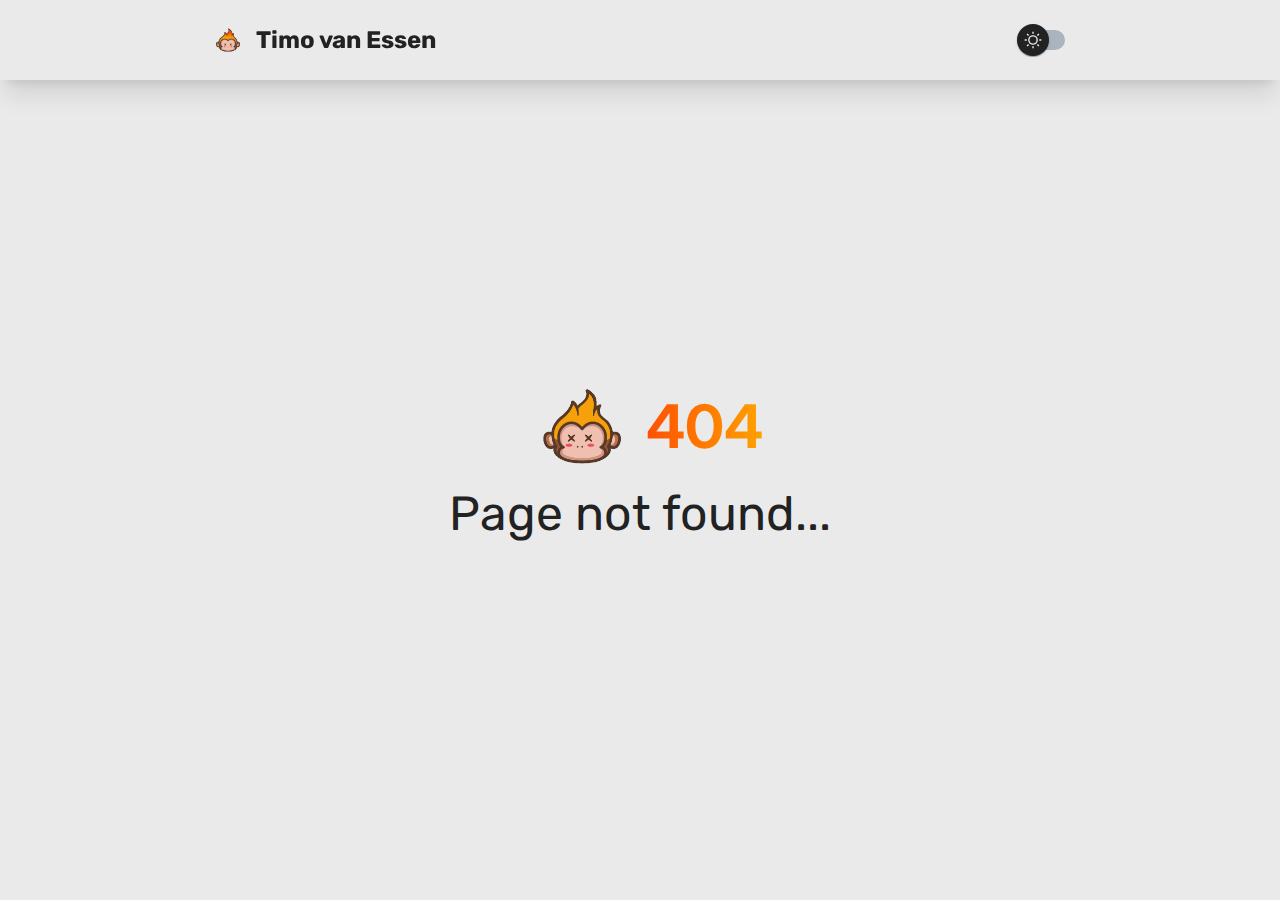
==== commit 534bc750: "Updates" ====
--- a/index.html
+++ b/index.html
@@ -1 +1 @@
-<!doctype html><html lang="en"><head><meta charset="utf-8"/><link rel="icon" href="/images/favicon-64x64.png"/><meta name="viewport" content="width=device-width,initial-scale=1"/><meta name="theme-color" content="#000000"/><meta name="description" content="Portfolio Timo van Essen"/><meta property="og:title" content="Portfolio"/><meta property="og:type" content="website"/><meta property="og:url" content=""/><meta property="og:image" content="/transparent_b.gif"/><meta property="og:description" content="Hello I'm tymish! ;)"/><meta name="theme-color" content="#333"/><link rel="apple-touch-icon" href="/logo192.png"/><link rel="manifest" href="/manifest.json"/><title>Portfolio Timo</title><script defer="defer" src="/static/js/main.0583b42e.js"></script><link href="/static/css/main.79dd9ad9.css" rel="stylesheet"></head><body><form name="test" netlify netlify-honeypot="bot-field" hidden><input name="name"/> <input type="email" name="email"/> <textarea name="message"></textarea></form><noscript>You need to enable JavaScript to run this app.</noscript><div id="root"></div></body></html>+<!doctype html><html lang="en"><head><meta charset="utf-8"/><link rel="icon" href="/images/favicon-64x64.png"/><meta name="viewport" content="width=device-width,initial-scale=1"/><meta name="theme-color" content="#000000"/><meta name="description" content="Portfolio Timo van Essen"/><meta property="og:title" content="Portfolio"/><meta property="og:type" content="website"/><meta property="og:url" content=""/><meta property="og:image" content="/transparent_b.gif"/><meta property="og:description" content="Hello I'm tymish! ;)"/><meta name="theme-color" content="#333"/><link rel="apple-touch-icon" href="/logo192.png"/><link rel="manifest" href="/manifest.json"/><title>Portfolio Timo</title><script defer="defer" src="/static/js/main.5a00b803.js"></script><link href="/static/css/main.d1bd21dd.css" rel="stylesheet"></head><body><form name="test" netlify netlify-honeypot="bot-field" hidden><input name="name"/> <input type="email" name="email"/> <textarea name="message"></textarea></form><noscript>You need to enable JavaScript to run this app.</noscript><div id="root"></div></body></html>--- a/static/css/main.d1bd21dd.css
+++ b/static/css/main.d1bd21dd.css
@@ -0,0 +1,6 @@
+@import url(https://fonts.googleapis.com/css2?family=Roboto:wght@300;400;500;700&display=swap);@import url(https://fonts.googleapis.com/css2?family=Quicksand:wght@300;400;500;600;700&display=swap);@import url(https://fonts.googleapis.com/css2?family=Inter:wght@100;200;300;400;500;600;700;800;900&display=swap);@import url(https://fonts.googleapis.com/css2?family=Rubik:wght@300;400;700&display=swap);@import url(https://fonts.googleapis.com/icon?family=Material+Icons);
+
+/* 
+! tailwindcss v3.0.15 | MIT License | https://tailwindcss.com 
+*/*,:after,:before{border:0 solid #e5e7eb;box-sizing:border-box}:after,:before{--tw-content:""}html{-webkit-text-size-adjust:100%;font-family:ui-sans-serif,system-ui,-apple-system,BlinkMacSystemFont,Segoe UI,Roboto,Helvetica Neue,Arial,Noto Sans,sans-serif,Apple Color Emoji,Segoe UI Emoji,Segoe UI Symbol,Noto Color Emoji;line-height:1.5;tab-size:4}body{line-height:inherit;margin:0}hr{border-top-width:1px;color:inherit;height:0}abbr:where([title]){-webkit-text-decoration:underline dotted;text-decoration:underline dotted}h1,h2,h3,h4,h5,h6{font-size:inherit;font-weight:inherit}a{color:inherit;text-decoration:inherit}b,strong{font-weight:bolder}code,kbd,pre,samp{font-family:ui-monospace,SFMono-Regular,Menlo,Monaco,Consolas,Liberation Mono,Courier New,monospace;font-size:1em}small{font-size:80%}sub,sup{font-size:75%;line-height:0;position:relative;vertical-align:baseline}sub{bottom:-.25em}sup{top:-.5em}table{border-collapse:collapse;border-color:inherit;text-indent:0}button,input,optgroup,select,textarea{color:inherit;font-family:inherit;font-size:100%;line-height:inherit;margin:0;padding:0}button,select{text-transform:none}[type=button],[type=reset],[type=submit],button{-webkit-appearance:button;background-color:transparent;background-image:none}:-moz-focusring{outline:auto}:-moz-ui-invalid{box-shadow:none}progress{vertical-align:baseline}::-webkit-inner-spin-button,::-webkit-outer-spin-button{height:auto}[type=search]{-webkit-appearance:textfield;outline-offset:-2px}::-webkit-search-decoration{-webkit-appearance:none}::-webkit-file-upload-button{-webkit-appearance:button;font:inherit}summary{display:list-item}blockquote,dd,dl,figure,h1,h2,h3,h4,h5,h6,hr,p,pre{margin:0}fieldset{margin:0}fieldset,legend{padding:0}menu,ol,ul{list-style:none;margin:0;padding:0}textarea{resize:vertical}input::-webkit-input-placeholder,textarea::-webkit-input-placeholder{color:#9ca3af;opacity:1}input:-ms-input-placeholder,textarea:-ms-input-placeholder{color:#9ca3af;opacity:1}input::placeholder,textarea::placeholder{color:#9ca3af;opacity:1}[role=button],button{cursor:pointer}:disabled{cursor:default}audio,canvas,embed,iframe,img,object,svg,video{display:block;vertical-align:middle}img,video{height:auto;max-width:100%}[hidden]{display:none}*,:after,:before{--tw-translate-x:0;--tw-translate-y:0;--tw-rotate:0;--tw-skew-x:0;--tw-skew-y:0;--tw-scale-x:1;--tw-scale-y:1;--tw-pan-x: ;--tw-pan-y: ;--tw-pinch-zoom: ;--tw-scroll-snap-strictness:proximity;--tw-ordinal: ;--tw-slashed-zero: ;--tw-numeric-figure: ;--tw-numeric-spacing: ;--tw-numeric-fraction: ;--tw-ring-inset: ;--tw-ring-offset-width:0px;--tw-ring-offset-color:#fff;--tw-ring-color:rgba(59,130,246,.5);--tw-ring-offset-shadow:0 0 #0000;--tw-ring-shadow:0 0 #0000;--tw-shadow:0 0 #0000;--tw-shadow-colored:0 0 #0000;--tw-blur: ;--tw-brightness: ;--tw-contrast: ;--tw-grayscale: ;--tw-hue-rotate: ;--tw-invert: ;--tw-saturate: ;--tw-sepia: ;--tw-drop-shadow: ;--tw-backdrop-blur: ;--tw-backdrop-brightness: ;--tw-backdrop-contrast: ;--tw-backdrop-grayscale: ;--tw-backdrop-hue-rotate: ;--tw-backdrop-invert: ;--tw-backdrop-opacity: ;--tw-backdrop-saturate: ;--tw-backdrop-sepia: }.fixed{position:fixed}.absolute{position:absolute}.relative{position:relative}.inset-x-0{left:0;right:0}.top-0{top:0}.col-span-3{grid-column:span 3/span 3}.m-4{margin:1rem}.my-8{margin-bottom:2rem;margin-top:2rem}.mx-8{margin-left:2rem;margin-right:2rem}.mx-auto{margin-left:auto;margin-right:auto}.mx-4{margin-left:1rem;margin-right:1rem}.mt-8{margin-top:2rem}.flex{display:flex}.grid{display:grid}.hidden{display:none}.h-32{height:8rem}.h-20{height:5rem}.h-full{height:100%}.h-48{height:12rem}.min-h-screen{min-height:100vh}.w-full{width:100%}.w-32{width:8rem}.w-72{width:18rem}.max-w-sm{max-width:24rem}.max-w-4xl{max-width:56rem}.basis-1\/2{flex-basis:50%}.transform{-webkit-transform:translate(var(--tw-translate-x),var(--tw-translate-y)) rotate(var(--tw-rotate)) skewX(var(--tw-skew-x)) skewY(var(--tw-skew-y)) scaleX(var(--tw-scale-x)) scaleY(var(--tw-scale-y));transform:translate(var(--tw-translate-x),var(--tw-translate-y)) rotate(var(--tw-rotate)) skewX(var(--tw-skew-x)) skewY(var(--tw-skew-y)) scaleX(var(--tw-scale-x)) scaleY(var(--tw-scale-y))}.grid-cols-3{grid-template-columns:repeat(3,minmax(0,1fr))}.grid-cols-1{grid-template-columns:repeat(1,minmax(0,1fr))}.flex-col{flex-direction:column}.place-items-center{place-items:center}.items-center{align-items:center}.justify-end{justify-content:flex-end}.justify-center{justify-content:center}.justify-between{justify-content:space-between}.gap-2{gap:.5rem}.gap-8{gap:2rem}.gap-16{gap:4rem}.gap-6{gap:1.5rem}.space-x-4>:not([hidden])~:not([hidden]){--tw-space-x-reverse:0;margin-left:calc(1rem*(1 - var(--tw-space-x-reverse)));margin-right:calc(1rem*var(--tw-space-x-reverse))}.space-x-2>:not([hidden])~:not([hidden]){--tw-space-x-reverse:0;margin-left:calc(.5rem*(1 - var(--tw-space-x-reverse)));margin-right:calc(.5rem*var(--tw-space-x-reverse))}.self-center{align-self:center}.rounded-xl{border-radius:.75rem}.bg-violet-700{--tw-bg-opacity:1;background-color:rgb(109 40 217/var(--tw-bg-opacity))}.p-1{padding:.25rem}.px-4{padding-left:1rem;padding-right:1rem}.pb-2{padding-bottom:.5rem}.pt-2{padding-top:.5rem}.pb-3{padding-bottom:.75rem}.text-center{text-align:center}.font-inter{font-family:Inter,sans-serif}.text-xl{font-size:1.25rem;line-height:1.75rem}.text-2xl{font-size:1.5rem;line-height:2rem}.text-6xl{font-size:3.75rem;line-height:1}.text-5xl{font-size:3rem;line-height:1}.font-bold{font-weight:700}.shadow-xl{--tw-shadow:0 20px 25px -5px rgba(0,0,0,.1),0 8px 10px -6px rgba(0,0,0,.1);--tw-shadow-colored:0 20px 25px -5px var(--tw-shadow-color),0 8px 10px -6px var(--tw-shadow-color);box-shadow:0 0 #0000,0 0 #0000,var(--tw-shadow);box-shadow:var(--tw-ring-offset-shadow,0 0 #0000),var(--tw-ring-shadow,0 0 #0000),var(--tw-shadow)}.transition{transition-duration:.15s;transition-property:color,background-color,border-color,fill,stroke,opacity,box-shadow,-webkit-text-decoration-color,-webkit-transform,-webkit-filter,-webkit-backdrop-filter;transition-property:color,background-color,border-color,text-decoration-color,fill,stroke,opacity,box-shadow,transform,filter,backdrop-filter;transition-property:color,background-color,border-color,text-decoration-color,fill,stroke,opacity,box-shadow,transform,filter,backdrop-filter,-webkit-text-decoration-color,-webkit-transform,-webkit-filter,-webkit-backdrop-filter;transition-timing-function:cubic-bezier(.4,0,.2,1)}@media (min-width:640px){.sm\:col-span-2{grid-column:span 2/span 2}.sm\:m-8{margin:2rem}.sm\:mx-8{margin-left:2rem;margin-right:2rem}.sm\:flex{display:flex}.sm\:hidden{display:none}.sm\:h-64{height:16rem}.sm\:w-96{width:24rem}.sm\:grid-cols-3{grid-template-columns:repeat(3,minmax(0,1fr))}.sm\:justify-between{justify-content:space-between}}@media (min-width:768px){.md\:mx-0{margin-left:0;margin-right:0}.md\:block{display:block}.md\:h-48{height:12rem}.md\:w-96{width:24rem}.md\:w-64{width:16rem}.md\:w-48{width:12rem}.md\:max-w-md{max-width:28rem}.md\:grid-cols-2{grid-template-columns:repeat(2,minmax(0,1fr))}.md\:justify-center{justify-content:center}.md\:text-4xl{font-size:2.25rem;line-height:2.5rem}.md\:text-2xl{font-size:1.5rem;line-height:2rem}}@media (min-width:1024px){.lg\:flex{display:flex}.lg\:h-64{height:16rem}.lg\:w-64{width:16rem}.lg\:grid-cols-4{grid-template-columns:repeat(4,minmax(0,1fr))}.lg\:grid-cols-2{grid-template-columns:repeat(2,minmax(0,1fr))}}@media (min-width:1280px){.xl\:grid-cols-3{grid-template-columns:repeat(3,minmax(0,1fr))}}.navbar{z-index:10}.mobile-menu,.navbar{background-color:var(--background-color);color:var(--text-color);transition:var(--dark-mode-transition)}:root{--background-color:#eaeaea;--text-color:#222;--hover-color:#aeaeae;--tw-shadow-color:#000;--dark-mode-transition:background-color 1.5s,color 1.5s;--primary-color:#ff9d00;--linear-gradient:linear-gradient(90deg,#ff5001,#fea200)}[data-theme=dark]{--background-color:#222;--text-color:#eaeaea;--hover-color:#444;--tw-shadow-color:#fff}[data-theme=dark][data-theme-initial=true]{--dark-mode-transition:none}body{background-color:#eaeaea;background-color:var(--background-color);color:#222;color:var(--text-color);font-family:Rubik,sans-serif;transition:background-color 1.5s,color 1.5s;transition:var(--dark-mode-transition)}svg path{fill:currentColor}.no-scroll{overflow:hidden}a:active{color:#222;color:var(--text-color)}main{margin-top:6rem}.rsis-container>div{background-position:50%!important;background-repeat:no-repeat!important;background-size:contain!important}.blur-filter{-webkit-filter:blur(1.75px);filter:blur(1.75px)}.gradient-text{-webkit-text-fill-color:transparent;background:#6312c7;background:var(--linear-gradient);background-clip:text;-webkit-background-clip:text}.headerAnchor{display:block;position:relative;top:-5rem;visibility:hidden}.title{font-size:2rem;font-weight:700}@-webkit-keyframes shrink{0%{-webkit-transform:scale(1.3);transform:scale(1.3)}to{-webkit-transform:scale(1);transform:scale(1)}}@keyframes shrink{0%{-webkit-transform:scale(1.3);transform:scale(1.3)}to{-webkit-transform:scale(1);transform:scale(1)}}.project-title{--title-font-size:1.5rem;color:#eaeaea;font-size:var(--title-font-size);left:0;margin:auto;position:absolute;right:0;top:calc(50% - var(--title-font-size))}@-webkit-keyframes fade-out{0%{opacity:1}to{opacity:0}}@keyframes fade-out{0%{opacity:1}to{opacity:0}}@-webkit-keyframes fade-in{0%{opacity:0}to{opacity:1}}@keyframes fade-in{0%{opacity:0}to{opacity:1}}.project-card{cursor:pointer;overflow:hidden;position:relative}.project-card:hover .project-title{-webkit-animation:shrink .4s;animation:shrink .4s;-webkit-animation-fill-mode:forwards;animation-fill-mode:forwards}.project-preview-background{background-position:50%;background-size:cover;height:100%;position:relative;top:-100%;transition:opacity .4s ease-in-out,-webkit-transform .4s ease-in-out;transition:opacity .4s ease-in-out,transform .4s ease-in-out;transition:opacity .4s ease-in-out,transform .4s ease-in-out,-webkit-transform .4s ease-in-out;width:100%}.project-preview-background:hover{-webkit-animation-duration:.5s;animation-duration:.5s;-webkit-animation-fill-mode:forwards;animation-fill-mode:forwards;-webkit-animation-name:fade-out;animation-name:fade-out;-webkit-transform:scale(1.2);transform:scale(1.2)}.project-background{background-blend-mode:overlay;background-position:50%;background-size:cover;height:100%;width:100%}.btn{background:var(--text-color);border-radius:12px;color:var(--background-color);font-family:Inter,sans-serif;padding:12px}.btn:focus,.btn:hover{background:var(--linear-gradient);color:var(--text-color)}.btn:focus,[data-theme=light] .btn:hover{color:var(--background-color)}.social path{stroke:var(--text-color);stroke-width:8px;color:var(--text-color)}.social{-webkit-filter:var(--social-box-shadow);filter:var(--social-box-shadow);transition:.35s}.social:focus,.social:hover{opacity:75%}.react-spinner-loader-swing div{border-radius:50%;float:left;height:1em;width:1em}.react-spinner-loader-swing div:first-of-type{background:linear-gradient(90deg,#385c78 0,#325774)}.react-spinner-loader-swing div:nth-of-type(2){background:linear-gradient(90deg,#325774 0,#47536a)}.react-spinner-loader-swing div:nth-of-type(3){background:linear-gradient(90deg,#4a5369 0,#6b4d59)}.react-spinner-loader-swing div:nth-of-type(4){background:linear-gradient(90deg,#744c55 0,#954646)}.react-spinner-loader-swing div:nth-of-type(5){background:linear-gradient(90deg,#9c4543 0,#bb4034)}.react-spinner-loader-swing div:nth-of-type(6){background:linear-gradient(90deg,#c33f31 0,#d83b27)}.react-spinner-loader-swing div:nth-of-type(7){background:linear-gradient(90deg,#da3b26 0,#db412c)}.react-spinner-loader-shadow{clear:left;padding-top:1.5em}.react-spinner-loader-shadow div{background:#e3dbd2;border-radius:50%;-webkit-filter:blur(1px);filter:blur(1px);float:left;height:.25em;width:1em}.react-spinner-loader-shadow .react-spinner-loader-shadow-l{background:#d5d8d6}.react-spinner-loader-shadow .react-spinner-loader-shadow-r{background:#eed3ca}@-webkit-keyframes ball-l{0%,50%{-webkit-transform:rotate(0) translateX(0);transform:rotate(0) translateX(0)}to{-webkit-transform:rotate(50deg) translateX(-2.5em);transform:rotate(50deg) translateX(-2.5em)}}@keyframes ball-l{0%,50%{-webkit-transform:rotate(0) translate(0);transform:rotate(0) translateX(0)}to{-webkit-transform:rotate(50deg) translateX(-2.5em);transform:rotate(50deg) translateX(-2.5em)}}@-webkit-keyframes ball-r{0%{-webkit-transform:rotate(-50deg) translateX(2.5em);transform:rotate(-50deg) translateX(2.5em)}50%,to{-webkit-transform:rotate(0) translateX(0);transform:rotate(0) translateX(0)}}@keyframes ball-r{0%{-webkit-transform:rotate(-50deg) translateX(2.5em);transform:rotate(-50deg) translateX(2.5em)}50%,to{-webkit-transform:rotate(0) translateX(0);transform:rotate(0) translateX(0)}}@-webkit-keyframes shadow-l-n{0%,50%{opacity:.5;-webkit-transform:translateX(0);transform:translateX(0)}to{opacity:.125;-webkit-transform:translateX(-1.57em);transform:translateX(-1.75em)}}@keyframes shadow-l-n{0%,50%{opacity:.5;-webkit-transform:translateX(0);transform:translateX(0)}to{opacity:.125;-webkit-transform:translateX(-1.75);transform:translateX(-1.75em)}}@-webkit-keyframes shadow-r-n{0%{opacity:.125;-webkit-transform:translateX(1.75em);transform:translateX(1.75em)}50%,to{opacity:.5;-webkit-transform:translateX(0);transform:translateX(0)}}@keyframes shadow-r-n{0%{opacity:.125;-webkit-transform:translateX(1.75em);transform:translateX(1.75em)}50%,to{opacity:.5;-webkit-transform:translateX(0);transform:translateX(0)}}.react-spinner-loader-swing-l{-webkit-animation:ball-l .425s ease-in-out infinite alternate;animation:ball-l .425s ease-in-out infinite alternate}.react-spinner-loader-swing-r{-webkit-animation:ball-r .425s ease-in-out infinite alternate;animation:ball-r .425s ease-in-out infinite alternate}.react-spinner-loader-shadow-l{-webkit-animation:shadow-l-n .425s ease-in-out infinite alternate;animation:shadow-l-n .425s ease-in-out infinite alternate}.react-spinner-loader-shadow-r{-webkit-animation:shadow-r-n .425s ease-in-out infinite alternate;animation:shadow-r-n .425s ease-in-out infinite alternate}.react-spinner-loader-svg-calLoader{animation:loader-spin 1.4s linear infinite;-webkit-animation:loader-spin 1.4s linear infinite;height:230px;-webkit-transform-origin:115px 115px;transform-origin:115px 115px;width:230px}.react-spinner-loader-svg-cal-loader__path{animation:loader-path 1.4s ease-in-out infinite;-webkit-animation:loader-path 1.4s ease-in-out infinite}@-webkit-keyframes loader-spin{to{-webkit-transform:rotate(1turn);transform:rotate(1turn)}}@keyframes loader-spin{to{-webkit-transform:rotate(1turn);transform:rotate(1turn)}}@-webkit-keyframes loader-path{0%{stroke-dasharray:0,580,0,0,0,0,0,0,0}50%{stroke-dasharray:0,450,10,30,10,30,10,30,10}to{stroke-dasharray:0,580,0,0,0,0,0,0,0}}@keyframes loader-path{0%{stroke-dasharray:0,580,0,0,0,0,0,0,0}50%{stroke-dasharray:0,450,10,30,10,30,10,30,10}to{stroke-dasharray:0,580,0,0,0,0,0,0,0}}.react-spinner-loader-svg svg{-webkit-transform-origin:50% 65%;transform-origin:50% 65%}.react-spinner-loader-svg svg polygon{stroke-dasharray:17;-webkit-animation:dash 2.5s cubic-bezier(.35,.04,.63,.95) infinite;animation:dash 2.5s cubic-bezier(.35,.04,.63,.95) infinite}@-webkit-keyframes dash{to{stroke-dashoffset:136}}@keyframes dash{to{stroke-dashoffset:136}}@-webkit-keyframes rotate{to{-webkit-transform:rotate(1turn);transform:rotate(1turn)}}@keyframes rotate{to{-webkit-transform:rotate(1turn);transform:rotate(1turn)}}
+/*# sourceMappingURL=main.d1bd21dd.css.map*/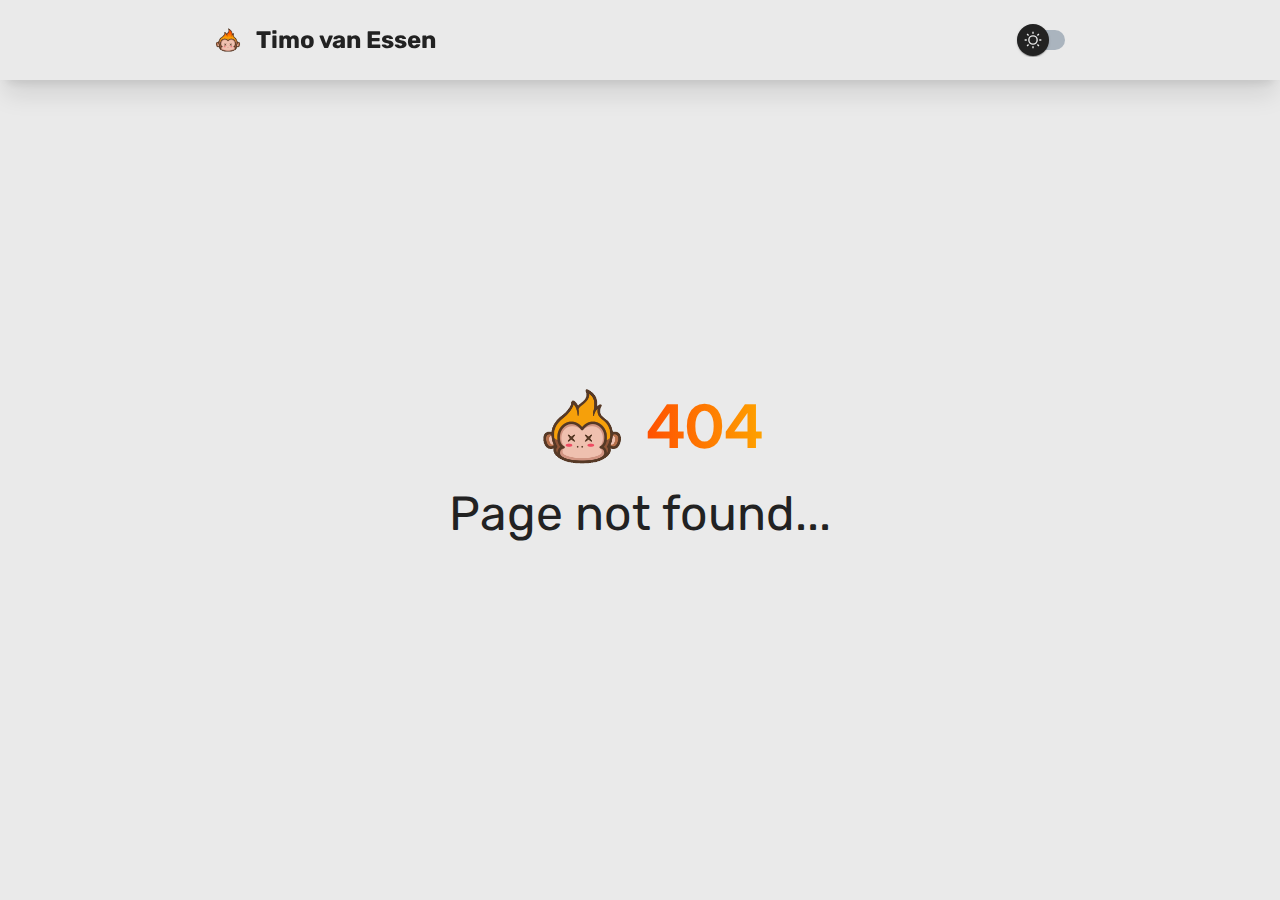
==== commit 9d7a5c44: "Updates" ====
--- a/index.html
+++ b/index.html
@@ -1 +1 @@
-<!doctype html><html lang="en"><head><meta charset="utf-8"/><link rel="icon" href="/images/favicon-64x64.png"/><meta name="viewport" content="width=device-width,initial-scale=1"/><meta name="theme-color" content="#000000"/><meta name="description" content="Portfolio Timo van Essen"/><meta property="og:title" content="Portfolio"/><meta property="og:type" content="website"/><meta property="og:url" content=""/><meta property="og:image" content="/transparent_b.gif"/><meta property="og:description" content="Hello I'm tymish! ;)"/><meta name="theme-color" content="#333"/><link rel="apple-touch-icon" href="/logo192.png"/><link rel="manifest" href="/manifest.json"/><title>Portfolio Timo</title><script defer="defer" src="/static/js/main.5a00b803.js"></script><link href="/static/css/main.d1bd21dd.css" rel="stylesheet"></head><body><form name="test" netlify netlify-honeypot="bot-field" hidden><input name="name"/> <input type="email" name="email"/> <textarea name="message"></textarea></form><noscript>You need to enable JavaScript to run this app.</noscript><div id="root"></div></body></html>+<!doctype html><html lang="en"><head><meta charset="utf-8"/><link rel="icon" href="/images/favicon-64x64.png"/><meta name="viewport" content="width=device-width,initial-scale=1"/><meta name="theme-color" content="#000000"/><meta name="description" content="Portfolio Timo van Essen"/><meta property="og:title" content="Portfolio"/><meta property="og:type" content="website"/><meta property="og:url" content=""/><meta property="og:image" content="/transparent_b.gif"/><meta property="og:description" content="Hello I'm tymish! ;)"/><meta name="theme-color" content="#333"/><link rel="apple-touch-icon" href="/logo192.png"/><link rel="manifest" href="/manifest.json"/><title>Portfolio Timo</title><script defer="defer" src="/static/js/main.7666ef15.js"></script><link href="/static/css/main.d1bd21dd.css" rel="stylesheet"></head><body><form name="test" netlify netlify-honeypot="bot-field" hidden><input name="name"/> <input type="email" name="email"/> <textarea name="message"></textarea></form><noscript>You need to enable JavaScript to run this app.</noscript><div id="root"></div></body></html>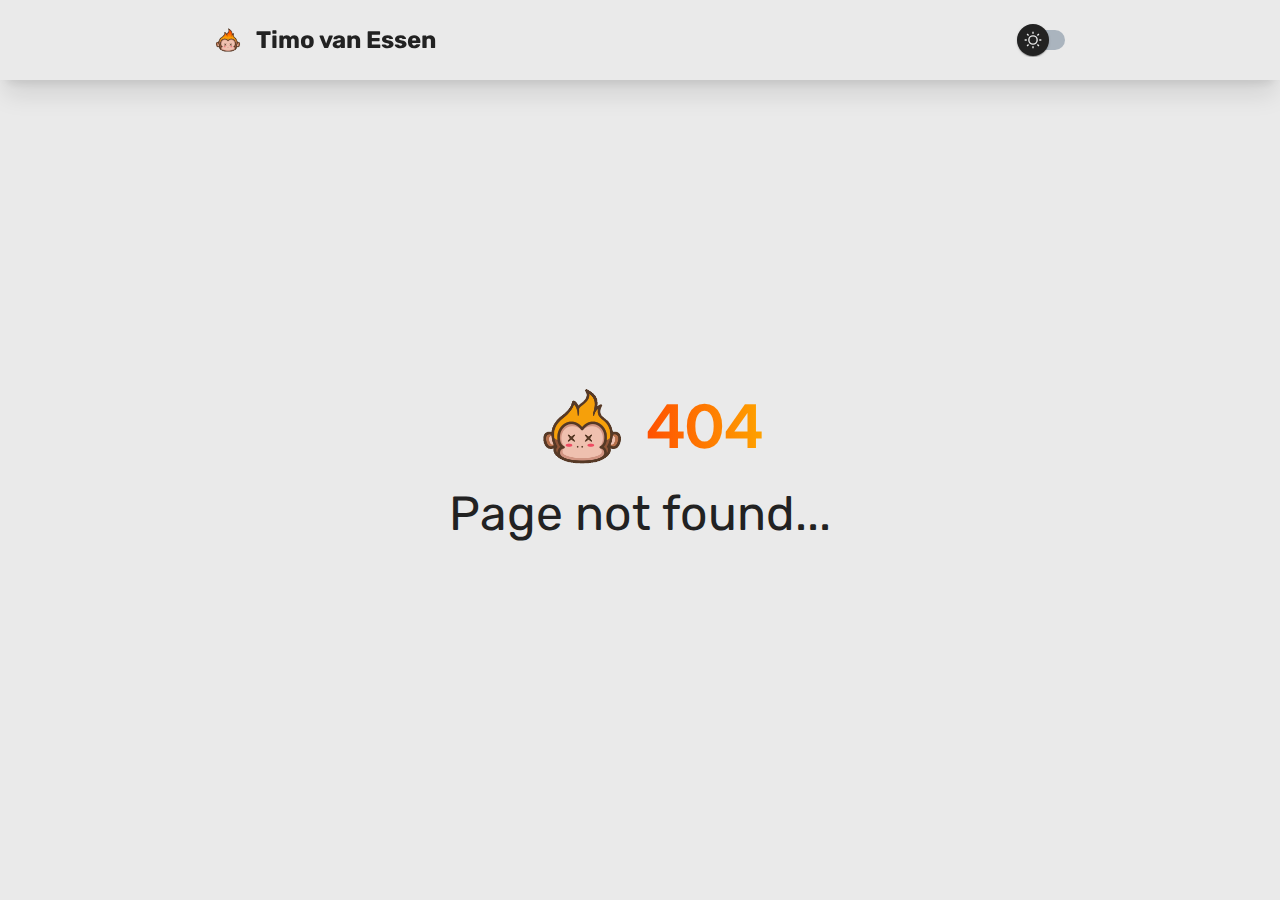
==== commit 7326b9e6: "Updates" ====
--- a/index.html
+++ b/index.html
@@ -1 +1 @@
-<!doctype html><html lang="en"><head><meta charset="utf-8"/><link rel="icon" href="/images/favicon-64x64.png"/><meta name="viewport" content="width=device-width,initial-scale=1"/><meta name="theme-color" content="#000000"/><meta name="description" content="Portfolio Timo van Essen"/><meta property="og:title" content="Portfolio"/><meta property="og:type" content="website"/><meta property="og:url" content=""/><meta property="og:image" content="/transparent_b.gif"/><meta property="og:description" content="Hello I'm tymish! ;)"/><meta name="theme-color" content="#333"/><link rel="apple-touch-icon" href="/logo192.png"/><link rel="manifest" href="/manifest.json"/><title>Portfolio Timo</title><script defer="defer" src="/static/js/main.7666ef15.js"></script><link href="/static/css/main.d1bd21dd.css" rel="stylesheet"></head><body><form name="test" netlify netlify-honeypot="bot-field" hidden><input name="name"/> <input type="email" name="email"/> <textarea name="message"></textarea></form><noscript>You need to enable JavaScript to run this app.</noscript><div id="root"></div></body></html>+<!doctype html><html lang="en"><head><meta charset="utf-8"/><link rel="icon" href="/images/favicon-64x64.png"/><meta name="viewport" content="width=device-width,initial-scale=1"/><meta name="theme-color" content="#000000"/><meta name="description" content="Portfolio Timo van Essen"/><meta property="og:title" content="Portfolio"/><meta property="og:type" content="website"/><meta property="og:url" content=""/><meta property="og:image" content="/transparent_b.gif"/><meta property="og:description" content="Hello I'm tymish! ;)"/><meta name="theme-color" content="#333"/><link rel="apple-touch-icon" href="/logo192.png"/><link rel="manifest" href="/manifest.json"/><title>Portfolio Timo</title><script defer="defer" src="/static/js/main.7b1a6880.js"></script><link href="/static/css/main.b64c8b08.css" rel="stylesheet"></head><body><form name="test" netlify netlify-honeypot="bot-field" hidden><input name="name"/> <input type="email" name="email"/> <textarea name="message"></textarea></form><noscript>You need to enable JavaScript to run this app.</noscript><div id="root"></div></body></html>--- a/static/css/main.b64c8b08.css
+++ b/static/css/main.b64c8b08.css
@@ -0,0 +1,6 @@
+@import url(https://fonts.googleapis.com/css2?family=Roboto:wght@300;400;500;700&display=swap);@import url(https://fonts.googleapis.com/css2?family=Inter:wght@100;200;300;400;500;600;700;800;900&display=swap);@import url(https://fonts.googleapis.com/css2?family=Rubik:wght@300;400;700&display=swap);@import url(https://fonts.googleapis.com/icon?family=Material+Icons);
+
+/* 
+! tailwindcss v3.0.15 | MIT License | https://tailwindcss.com 
+*/*,:after,:before{border:0 solid #e5e7eb;box-sizing:border-box}:after,:before{--tw-content:""}html{-webkit-text-size-adjust:100%;font-family:ui-sans-serif,system-ui,-apple-system,BlinkMacSystemFont,Segoe UI,Roboto,Helvetica Neue,Arial,Noto Sans,sans-serif,Apple Color Emoji,Segoe UI Emoji,Segoe UI Symbol,Noto Color Emoji;line-height:1.5;tab-size:4}body{line-height:inherit;margin:0}hr{border-top-width:1px;color:inherit;height:0}abbr:where([title]){-webkit-text-decoration:underline dotted;text-decoration:underline dotted}h1,h2,h3,h4,h5,h6{font-size:inherit;font-weight:inherit}a{color:inherit;text-decoration:inherit}b,strong{font-weight:bolder}code,kbd,pre,samp{font-family:ui-monospace,SFMono-Regular,Menlo,Monaco,Consolas,Liberation Mono,Courier New,monospace;font-size:1em}small{font-size:80%}sub,sup{font-size:75%;line-height:0;position:relative;vertical-align:baseline}sub{bottom:-.25em}sup{top:-.5em}table{border-collapse:collapse;border-color:inherit;text-indent:0}button,input,optgroup,select,textarea{color:inherit;font-family:inherit;font-size:100%;line-height:inherit;margin:0;padding:0}button,select{text-transform:none}[type=button],[type=reset],[type=submit],button{-webkit-appearance:button;background-color:transparent;background-image:none}:-moz-focusring{outline:auto}:-moz-ui-invalid{box-shadow:none}progress{vertical-align:baseline}::-webkit-inner-spin-button,::-webkit-outer-spin-button{height:auto}[type=search]{-webkit-appearance:textfield;outline-offset:-2px}::-webkit-search-decoration{-webkit-appearance:none}::-webkit-file-upload-button{-webkit-appearance:button;font:inherit}summary{display:list-item}blockquote,dd,dl,figure,h1,h2,h3,h4,h5,h6,hr,p,pre{margin:0}fieldset{margin:0}fieldset,legend{padding:0}menu,ol,ul{list-style:none;margin:0;padding:0}textarea{resize:vertical}input::-webkit-input-placeholder,textarea::-webkit-input-placeholder{color:#9ca3af;opacity:1}input:-ms-input-placeholder,textarea:-ms-input-placeholder{color:#9ca3af;opacity:1}input::placeholder,textarea::placeholder{color:#9ca3af;opacity:1}[role=button],button{cursor:pointer}:disabled{cursor:default}audio,canvas,embed,iframe,img,object,svg,video{display:block;vertical-align:middle}img,video{height:auto;max-width:100%}[hidden]{display:none}*,:after,:before{--tw-translate-x:0;--tw-translate-y:0;--tw-rotate:0;--tw-skew-x:0;--tw-skew-y:0;--tw-scale-x:1;--tw-scale-y:1;--tw-pan-x: ;--tw-pan-y: ;--tw-pinch-zoom: ;--tw-scroll-snap-strictness:proximity;--tw-ordinal: ;--tw-slashed-zero: ;--tw-numeric-figure: ;--tw-numeric-spacing: ;--tw-numeric-fraction: ;--tw-ring-inset: ;--tw-ring-offset-width:0px;--tw-ring-offset-color:#fff;--tw-ring-color:rgba(59,130,246,.5);--tw-ring-offset-shadow:0 0 #0000;--tw-ring-shadow:0 0 #0000;--tw-shadow:0 0 #0000;--tw-shadow-colored:0 0 #0000;--tw-blur: ;--tw-brightness: ;--tw-contrast: ;--tw-grayscale: ;--tw-hue-rotate: ;--tw-invert: ;--tw-saturate: ;--tw-sepia: ;--tw-drop-shadow: ;--tw-backdrop-blur: ;--tw-backdrop-brightness: ;--tw-backdrop-contrast: ;--tw-backdrop-grayscale: ;--tw-backdrop-hue-rotate: ;--tw-backdrop-invert: ;--tw-backdrop-opacity: ;--tw-backdrop-saturate: ;--tw-backdrop-sepia: }.fixed{position:fixed}.absolute{position:absolute}.relative{position:relative}.inset-x-0{left:0;right:0}.top-0{top:0}.col-span-3{grid-column:span 3/span 3}.m-4{margin:1rem}.my-8{margin-bottom:2rem;margin-top:2rem}.mx-8{margin-left:2rem;margin-right:2rem}.mx-auto{margin-left:auto;margin-right:auto}.mx-4{margin-left:1rem;margin-right:1rem}.mt-8{margin-top:2rem}.flex{display:flex}.grid{display:grid}.hidden{display:none}.h-32{height:8rem}.h-20{height:5rem}.h-full{height:100%}.h-48{height:12rem}.min-h-screen{min-height:100vh}.w-full{width:100%}.w-32{width:8rem}.w-72{width:18rem}.max-w-sm{max-width:24rem}.max-w-4xl{max-width:56rem}.basis-1\/2{flex-basis:50%}.transform{-webkit-transform:translate(var(--tw-translate-x),var(--tw-translate-y)) rotate(var(--tw-rotate)) skewX(var(--tw-skew-x)) skewY(var(--tw-skew-y)) scaleX(var(--tw-scale-x)) scaleY(var(--tw-scale-y));transform:translate(var(--tw-translate-x),var(--tw-translate-y)) rotate(var(--tw-rotate)) skewX(var(--tw-skew-x)) skewY(var(--tw-skew-y)) scaleX(var(--tw-scale-x)) scaleY(var(--tw-scale-y))}.grid-cols-3{grid-template-columns:repeat(3,minmax(0,1fr))}.grid-cols-1{grid-template-columns:repeat(1,minmax(0,1fr))}.flex-col{flex-direction:column}.place-items-center{place-items:center}.items-center{align-items:center}.justify-end{justify-content:flex-end}.justify-center{justify-content:center}.justify-between{justify-content:space-between}.gap-2{gap:.5rem}.gap-8{gap:2rem}.gap-16{gap:4rem}.gap-6{gap:1.5rem}.space-x-4>:not([hidden])~:not([hidden]){--tw-space-x-reverse:0;margin-left:calc(1rem*(1 - var(--tw-space-x-reverse)));margin-right:calc(1rem*var(--tw-space-x-reverse))}.space-x-2>:not([hidden])~:not([hidden]){--tw-space-x-reverse:0;margin-left:calc(.5rem*(1 - var(--tw-space-x-reverse)));margin-right:calc(.5rem*var(--tw-space-x-reverse))}.self-center{align-self:center}.rounded-xl{border-radius:.75rem}.bg-violet-700{--tw-bg-opacity:1;background-color:rgb(109 40 217/var(--tw-bg-opacity))}.p-1{padding:.25rem}.px-4{padding-left:1rem;padding-right:1rem}.pb-2{padding-bottom:.5rem}.pt-2{padding-top:.5rem}.pb-3{padding-bottom:.75rem}.text-center{text-align:center}.font-inter{font-family:Inter,sans-serif}.text-xl{font-size:1.25rem;line-height:1.75rem}.text-2xl{font-size:1.5rem;line-height:2rem}.text-6xl{font-size:3.75rem;line-height:1}.text-5xl{font-size:3rem;line-height:1}.font-bold{font-weight:700}.shadow-xl{--tw-shadow:0 20px 25px -5px rgba(0,0,0,.1),0 8px 10px -6px rgba(0,0,0,.1);--tw-shadow-colored:0 20px 25px -5px var(--tw-shadow-color),0 8px 10px -6px var(--tw-shadow-color);box-shadow:0 0 #0000,0 0 #0000,var(--tw-shadow);box-shadow:var(--tw-ring-offset-shadow,0 0 #0000),var(--tw-ring-shadow,0 0 #0000),var(--tw-shadow)}.transition{transition-duration:.15s;transition-property:color,background-color,border-color,fill,stroke,opacity,box-shadow,-webkit-text-decoration-color,-webkit-transform,-webkit-filter,-webkit-backdrop-filter;transition-property:color,background-color,border-color,text-decoration-color,fill,stroke,opacity,box-shadow,transform,filter,backdrop-filter;transition-property:color,background-color,border-color,text-decoration-color,fill,stroke,opacity,box-shadow,transform,filter,backdrop-filter,-webkit-text-decoration-color,-webkit-transform,-webkit-filter,-webkit-backdrop-filter;transition-timing-function:cubic-bezier(.4,0,.2,1)}@media (min-width:640px){.sm\:col-span-2{grid-column:span 2/span 2}.sm\:m-8{margin:2rem}.sm\:mx-8{margin-left:2rem;margin-right:2rem}.sm\:mx-0{margin-left:0;margin-right:0}.sm\:flex{display:flex}.sm\:hidden{display:none}.sm\:h-64{height:16rem}.sm\:w-96{width:24rem}.sm\:grid-cols-3{grid-template-columns:repeat(3,minmax(0,1fr))}.sm\:justify-between{justify-content:space-between}}@media (min-width:768px){.md\:mx-0{margin-left:0;margin-right:0}.md\:block{display:block}.md\:h-48{height:12rem}.md\:w-96{width:24rem}.md\:w-64{width:16rem}.md\:w-48{width:12rem}.md\:max-w-md{max-width:28rem}.md\:grid-cols-2{grid-template-columns:repeat(2,minmax(0,1fr))}.md\:justify-center{justify-content:center}.md\:text-4xl{font-size:2.25rem;line-height:2.5rem}.md\:text-2xl{font-size:1.5rem;line-height:2rem}}@media (min-width:1024px){.lg\:flex{display:flex}.lg\:h-64{height:16rem}.lg\:w-64{width:16rem}.lg\:grid-cols-4{grid-template-columns:repeat(4,minmax(0,1fr))}.lg\:grid-cols-2{grid-template-columns:repeat(2,minmax(0,1fr))}}@media (min-width:1280px){.xl\:grid-cols-3{grid-template-columns:repeat(3,minmax(0,1fr))}}.navbar{z-index:10}.mobile-menu,.navbar{background-color:var(--background-color);color:var(--text-color);transition:var(--dark-mode-transition)}:root{--background-color:#eaeaea;--text-color:#222;--hover-color:#aeaeae;--tw-shadow-color:#000;--dark-mode-transition:background-color 1.5s,color 1.5s;--primary-color:#ff9d00;--linear-gradient:linear-gradient(90deg,#ff5001,#fea200);--overlay-animation-duration:425ms}[data-theme=dark]{--background-color:#222;--text-color:#eaeaea;--hover-color:#444;--tw-shadow-color:#fff}[data-theme=dark][data-theme-initial=true]{--dark-mode-transition:none}body{background-color:#eaeaea;background-color:var(--background-color);color:#222;color:var(--text-color);font-family:Rubik,sans-serif;transition:background-color 1.5s,color 1.5s;transition:var(--dark-mode-transition)}svg path{fill:currentColor}.no-scroll{overflow:hidden}a:active{color:#222;color:var(--text-color)}main{margin-top:6rem}@-webkit-keyframes blur-fade-in{0%{-webkit-filter:blur(0);filter:blur(0)}to{-webkit-filter:blur(1.75px);filter:blur(1.75px)}}@keyframes blur-fade-in{0%{-webkit-filter:blur(0);filter:blur(0)}to{-webkit-filter:blur(1.75px);filter:blur(1.75px)}}@-webkit-keyframes blur-fade-out{0%{-webkit-filter:blur(1.75px);filter:blur(1.75px)}to{-webkit-filter:blur(0);filter:blur(0)}}@keyframes blur-fade-out{0%{-webkit-filter:blur(1.75px);filter:blur(1.75px)}to{-webkit-filter:blur(0);filter:blur(0)}}.blur-filter{-webkit-animation-duration:425ms;animation-duration:425ms;-webkit-animation-duration:var(--overlay-animation-duration);animation-duration:var(--overlay-animation-duration);-webkit-animation-fill-mode:forwards;animation-fill-mode:forwards}.gradient-text{-webkit-text-fill-color:transparent;background:#6312c7;background:var(--linear-gradient);background-clip:text;-webkit-background-clip:text}.headerAnchor{display:block;position:relative;top:-5rem;visibility:hidden}.title{font-size:2rem;font-weight:700}@-webkit-keyframes shrink{0%{-webkit-transform:scale(1.3);transform:scale(1.3)}to{-webkit-transform:scale(1);transform:scale(1)}}@keyframes shrink{0%{-webkit-transform:scale(1.3);transform:scale(1.3)}to{-webkit-transform:scale(1);transform:scale(1)}}.project-title{--title-font-size:1.5rem;color:#eaeaea;font-size:var(--title-font-size);left:0;margin:auto;position:absolute;right:0;top:calc(50% - var(--title-font-size))}@-webkit-keyframes fade-out{0%{opacity:1}to{opacity:0}}@keyframes fade-out{0%{opacity:1}to{opacity:0}}@-webkit-keyframes fade-in{0%{opacity:0}to{opacity:1}}@keyframes fade-in{0%{opacity:0}to{opacity:1}}.project-card{cursor:pointer;overflow:hidden;position:relative}.project-card:hover .project-title{-webkit-animation:shrink .4s;animation:shrink .4s;-webkit-animation-fill-mode:forwards;animation-fill-mode:forwards}.project-preview-background{background-position:50%;background-size:cover;height:100%;position:relative;top:-100%;transition:opacity .4s ease-in-out,-webkit-transform .4s ease-in-out;transition:opacity .4s ease-in-out,transform .4s ease-in-out;transition:opacity .4s ease-in-out,transform .4s ease-in-out,-webkit-transform .4s ease-in-out;width:100%}.project-preview-background:hover{-webkit-animation-duration:.5s;animation-duration:.5s;-webkit-animation-fill-mode:forwards;animation-fill-mode:forwards;-webkit-animation-name:fade-out;animation-name:fade-out;-webkit-transform:scale(1.2);transform:scale(1.2)}.project-background{background-blend-mode:overlay;background-position:50%;background-size:cover;height:100%;width:100%}.btn{background:var(--text-color);border-radius:12px;color:var(--background-color);font-family:Inter,sans-serif;padding:12px}.btn:focus,.btn:hover{background:var(--linear-gradient);color:var(--text-color)}.btn:focus,[data-theme=light] .btn:hover{color:var(--background-color)}.social path{stroke:var(--text-color);stroke-width:8px;color:var(--text-color)}.social{-webkit-filter:var(--social-box-shadow);filter:var(--social-box-shadow);transition:.35s}.social:focus,.social:hover{opacity:75%}.react-spinner-loader-swing div{border-radius:50%;float:left;height:1em;width:1em}.react-spinner-loader-swing div:first-of-type{background:linear-gradient(90deg,#385c78 0,#325774)}.react-spinner-loader-swing div:nth-of-type(2){background:linear-gradient(90deg,#325774 0,#47536a)}.react-spinner-loader-swing div:nth-of-type(3){background:linear-gradient(90deg,#4a5369 0,#6b4d59)}.react-spinner-loader-swing div:nth-of-type(4){background:linear-gradient(90deg,#744c55 0,#954646)}.react-spinner-loader-swing div:nth-of-type(5){background:linear-gradient(90deg,#9c4543 0,#bb4034)}.react-spinner-loader-swing div:nth-of-type(6){background:linear-gradient(90deg,#c33f31 0,#d83b27)}.react-spinner-loader-swing div:nth-of-type(7){background:linear-gradient(90deg,#da3b26 0,#db412c)}.react-spinner-loader-shadow{clear:left;padding-top:1.5em}.react-spinner-loader-shadow div{background:#e3dbd2;border-radius:50%;-webkit-filter:blur(1px);filter:blur(1px);float:left;height:.25em;width:1em}.react-spinner-loader-shadow .react-spinner-loader-shadow-l{background:#d5d8d6}.react-spinner-loader-shadow .react-spinner-loader-shadow-r{background:#eed3ca}@-webkit-keyframes ball-l{0%,50%{-webkit-transform:rotate(0) translateX(0);transform:rotate(0) translateX(0)}to{-webkit-transform:rotate(50deg) translateX(-2.5em);transform:rotate(50deg) translateX(-2.5em)}}@keyframes ball-l{0%,50%{-webkit-transform:rotate(0) translate(0);transform:rotate(0) translateX(0)}to{-webkit-transform:rotate(50deg) translateX(-2.5em);transform:rotate(50deg) translateX(-2.5em)}}@-webkit-keyframes ball-r{0%{-webkit-transform:rotate(-50deg) translateX(2.5em);transform:rotate(-50deg) translateX(2.5em)}50%,to{-webkit-transform:rotate(0) translateX(0);transform:rotate(0) translateX(0)}}@keyframes ball-r{0%{-webkit-transform:rotate(-50deg) translateX(2.5em);transform:rotate(-50deg) translateX(2.5em)}50%,to{-webkit-transform:rotate(0) translateX(0);transform:rotate(0) translateX(0)}}@-webkit-keyframes shadow-l-n{0%,50%{opacity:.5;-webkit-transform:translateX(0);transform:translateX(0)}to{opacity:.125;-webkit-transform:translateX(-1.57em);transform:translateX(-1.75em)}}@keyframes shadow-l-n{0%,50%{opacity:.5;-webkit-transform:translateX(0);transform:translateX(0)}to{opacity:.125;-webkit-transform:translateX(-1.75);transform:translateX(-1.75em)}}@-webkit-keyframes shadow-r-n{0%{opacity:.125;-webkit-transform:translateX(1.75em);transform:translateX(1.75em)}50%,to{opacity:.5;-webkit-transform:translateX(0);transform:translateX(0)}}@keyframes shadow-r-n{0%{opacity:.125;-webkit-transform:translateX(1.75em);transform:translateX(1.75em)}50%,to{opacity:.5;-webkit-transform:translateX(0);transform:translateX(0)}}.react-spinner-loader-swing-l{-webkit-animation:ball-l .425s ease-in-out infinite alternate;animation:ball-l .425s ease-in-out infinite alternate}.react-spinner-loader-swing-r{-webkit-animation:ball-r .425s ease-in-out infinite alternate;animation:ball-r .425s ease-in-out infinite alternate}.react-spinner-loader-shadow-l{-webkit-animation:shadow-l-n .425s ease-in-out infinite alternate;animation:shadow-l-n .425s ease-in-out infinite alternate}.react-spinner-loader-shadow-r{-webkit-animation:shadow-r-n .425s ease-in-out infinite alternate;animation:shadow-r-n .425s ease-in-out infinite alternate}.react-spinner-loader-svg-calLoader{animation:loader-spin 1.4s linear infinite;-webkit-animation:loader-spin 1.4s linear infinite;height:230px;-webkit-transform-origin:115px 115px;transform-origin:115px 115px;width:230px}.react-spinner-loader-svg-cal-loader__path{animation:loader-path 1.4s ease-in-out infinite;-webkit-animation:loader-path 1.4s ease-in-out infinite}@-webkit-keyframes loader-spin{to{-webkit-transform:rotate(1turn);transform:rotate(1turn)}}@keyframes loader-spin{to{-webkit-transform:rotate(1turn);transform:rotate(1turn)}}@-webkit-keyframes loader-path{0%{stroke-dasharray:0,580,0,0,0,0,0,0,0}50%{stroke-dasharray:0,450,10,30,10,30,10,30,10}to{stroke-dasharray:0,580,0,0,0,0,0,0,0}}@keyframes loader-path{0%{stroke-dasharray:0,580,0,0,0,0,0,0,0}50%{stroke-dasharray:0,450,10,30,10,30,10,30,10}to{stroke-dasharray:0,580,0,0,0,0,0,0,0}}.react-spinner-loader-svg svg{-webkit-transform-origin:50% 65%;transform-origin:50% 65%}.react-spinner-loader-svg svg polygon{stroke-dasharray:17;-webkit-animation:dash 2.5s cubic-bezier(.35,.04,.63,.95) infinite;animation:dash 2.5s cubic-bezier(.35,.04,.63,.95) infinite}@-webkit-keyframes dash{to{stroke-dashoffset:136}}@keyframes dash{to{stroke-dashoffset:136}}@-webkit-keyframes rotate{to{-webkit-transform:rotate(1turn);transform:rotate(1turn)}}@keyframes rotate{to{-webkit-transform:rotate(1turn);transform:rotate(1turn)}}
+/*# sourceMappingURL=main.b64c8b08.css.map*/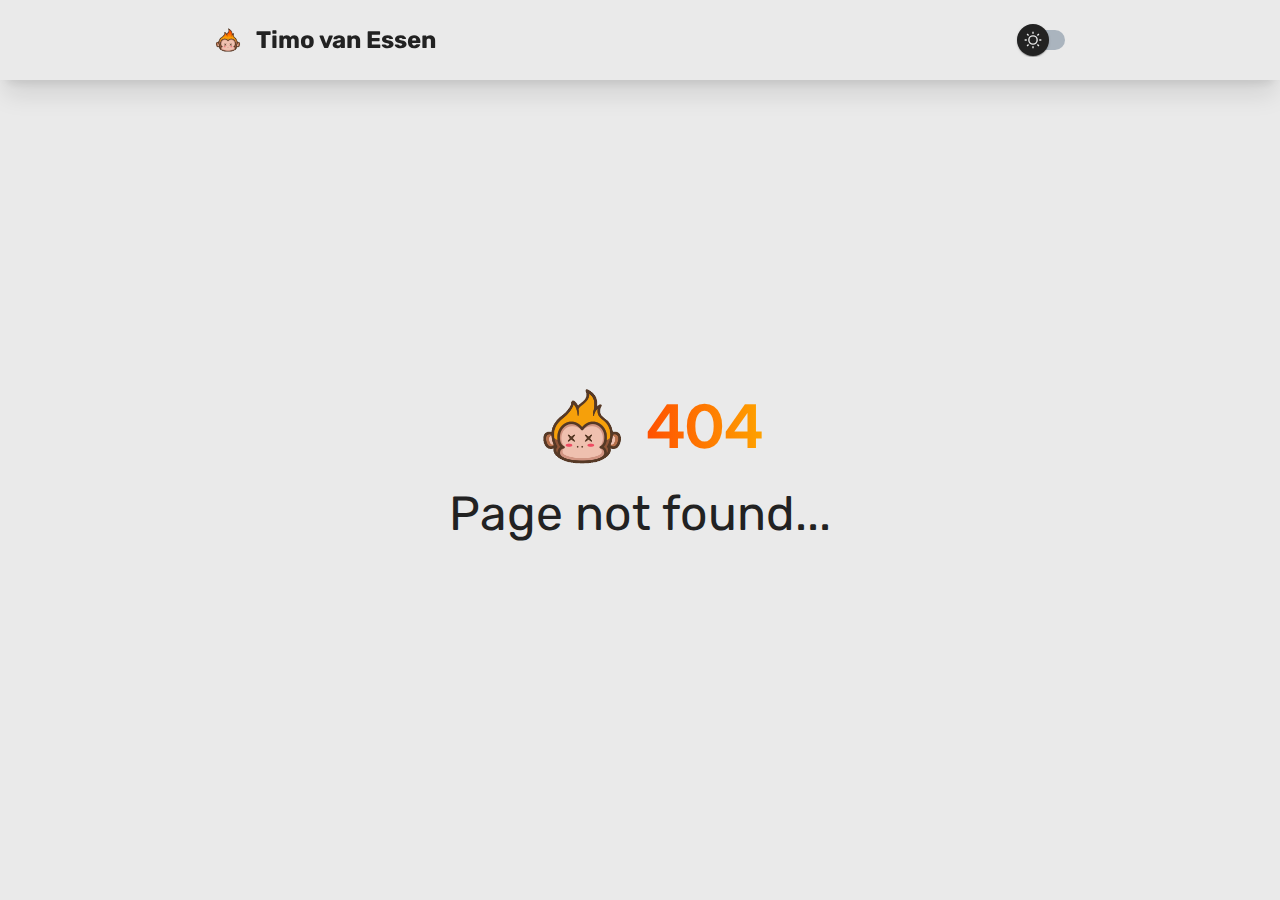
==== commit 2adace2f: "Updates" ====
--- a/index.html
+++ b/index.html
@@ -1 +1 @@
-<!doctype html><html lang="en"><head><meta charset="utf-8"/><link rel="icon" href="/images/favicon-64x64.png"/><meta name="viewport" content="width=device-width,initial-scale=1"/><meta name="theme-color" content="#000000"/><meta name="description" content="Portfolio Timo van Essen"/><meta property="og:title" content="Portfolio"/><meta property="og:type" content="website"/><meta property="og:url" content=""/><meta property="og:image" content="/transparent_b.gif"/><meta property="og:description" content="Hello I'm tymish! ;)"/><meta name="theme-color" content="#333"/><link rel="apple-touch-icon" href="/logo192.png"/><link rel="manifest" href="/manifest.json"/><title>Portfolio Timo</title><script defer="defer" src="/static/js/main.7b1a6880.js"></script><link href="/static/css/main.b64c8b08.css" rel="stylesheet"></head><body><form name="test" netlify netlify-honeypot="bot-field" hidden><input name="name"/> <input type="email" name="email"/> <textarea name="message"></textarea></form><noscript>You need to enable JavaScript to run this app.</noscript><div id="root"></div></body></html>+<!doctype html><html lang="en"><head><meta charset="utf-8"/><link rel="icon" href="/images/favicon-64x64.png"/><meta name="viewport" content="width=device-width,initial-scale=1"/><meta name="theme-color" content="#000000"/><meta name="description" content="Portfolio Timo van Essen"/><meta property="og:title" content="Portfolio"/><meta property="og:type" content="website"/><meta property="og:url" content=""/><meta property="og:image" content="/transparent_b.gif"/><meta property="og:description" content="Hello I'm tymish! ;)"/><meta name="theme-color" content="#333"/><link rel="apple-touch-icon" href="/logo192.png"/><link rel="manifest" href="/manifest.json"/><title>Portfolio Timo</title><script defer="defer" src="/static/js/main.3936bc4a.js"></script><link href="/static/css/main.b64c8b08.css" rel="stylesheet"></head><body><form name="test" netlify netlify-honeypot="bot-field" hidden><input name="name"/> <input type="email" name="email"/> <textarea name="message"></textarea></form><noscript>You need to enable JavaScript to run this app.</noscript><div id="root"></div></body></html>